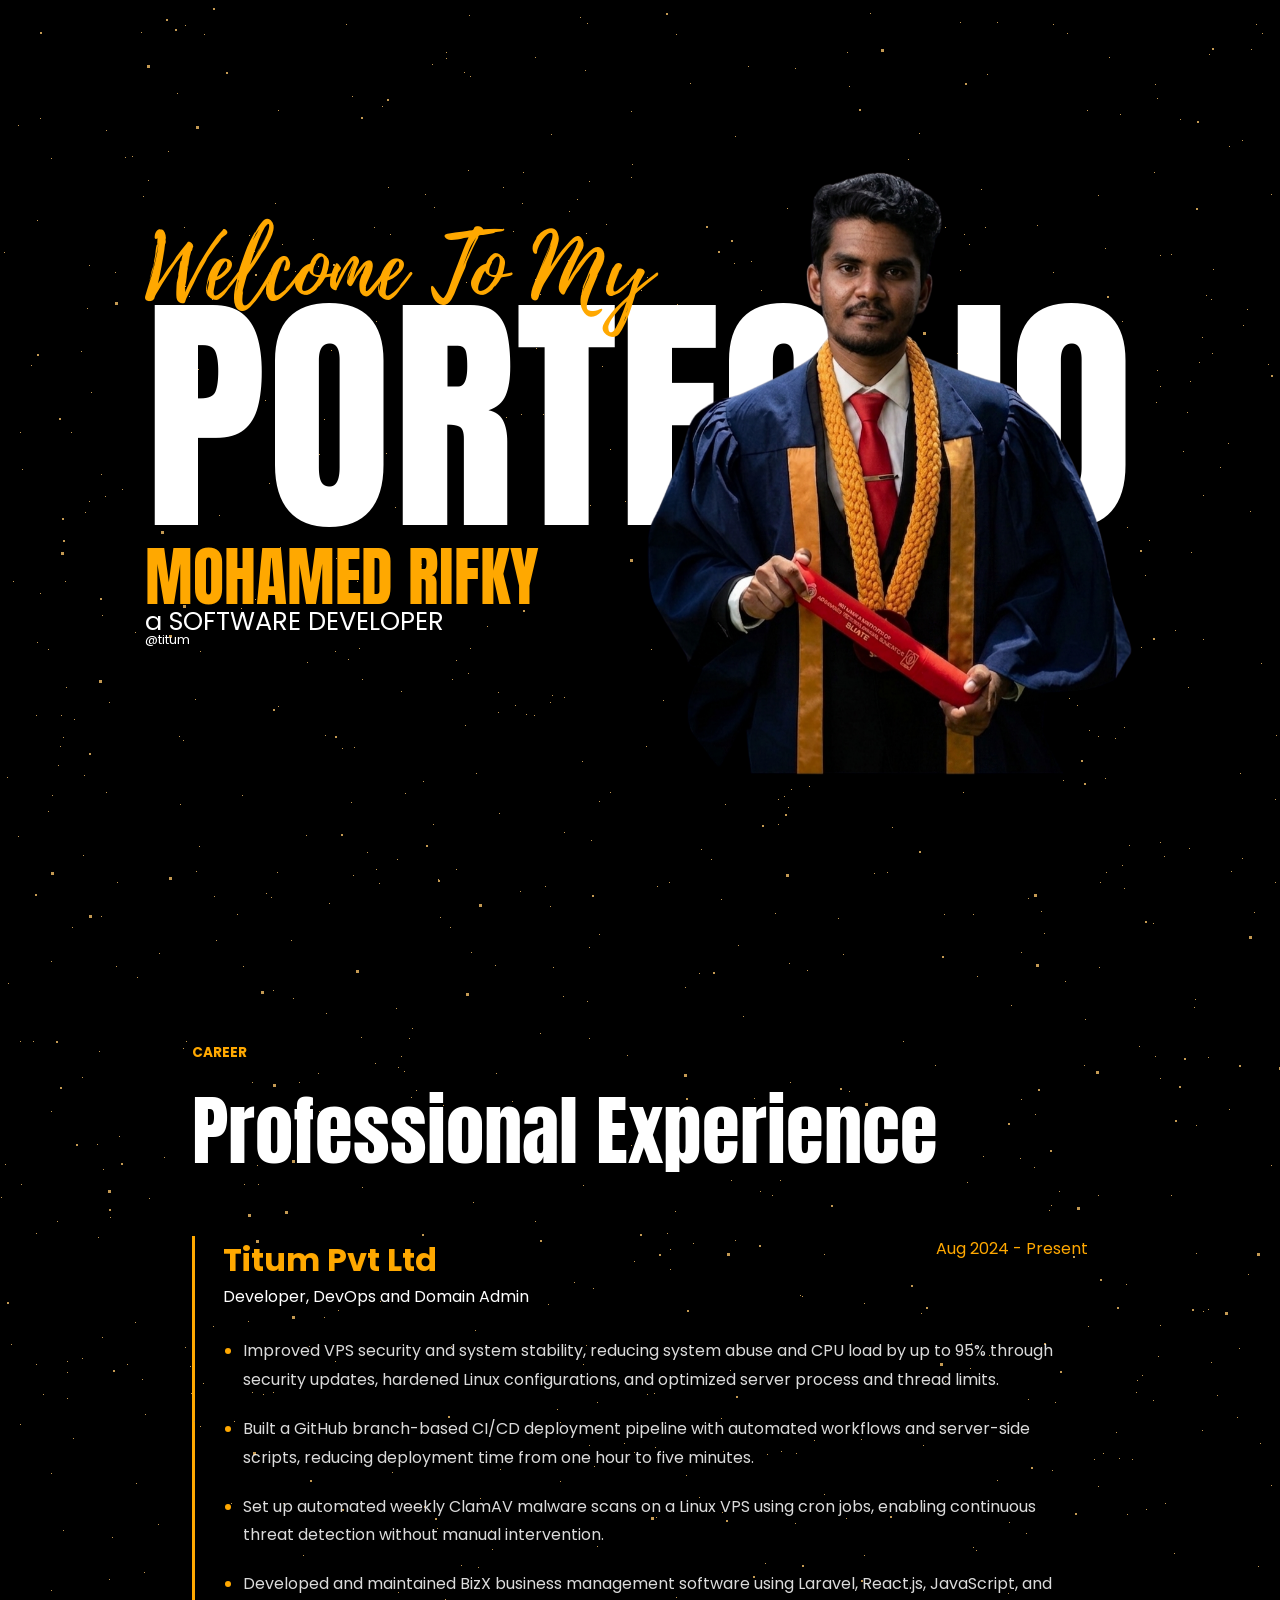
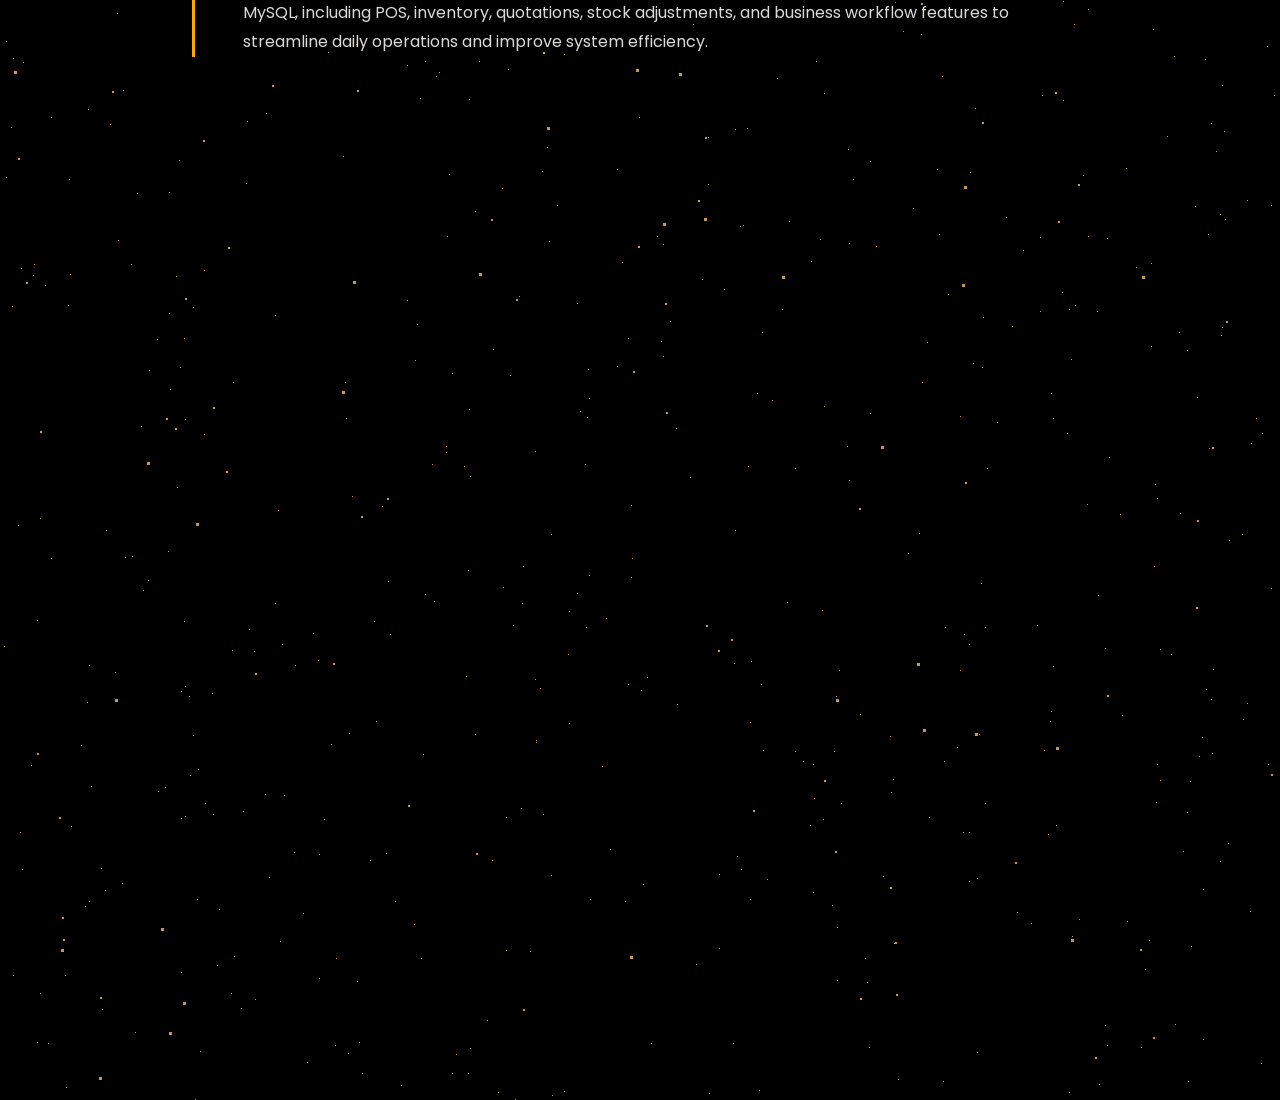
==== index.html @ 85b998a2 "rename" ====
<!doctype html>
<html lang="en">
  <head>
    <meta charset="UTF-8" />
    <meta name="viewport" content="width=device-width, initial-scale=1.0" />
    <title>rocky_rif</title>

    <link rel="preconnect" href="https://fonts.googleapis.com" />
    <link rel="preconnect" href="https://fonts.gstatic.com" crossorigin />
    <link
      href="https://fonts.googleapis.com/css2?family=Anton&family=Caveat:wght@700&family=Poppins:wght@400;600;700&display=swap"
      rel="stylesheet"
    />
    <link rel="stylesheet" href="responsive.css" />
    <link rel="stylesheet" href="/css/basicStyle.css" />
    <link rel="stylesheet" href="/css/backGroundAnimation.css" />
    <link rel="stylesheet" href="/css/section1/section1.css" />
    <link rel="stylesheet" href="/css/section2/professionalExp.css" />
    <link
      rel="stylesheet"
      href="https://cdnjs.cloudflare.com/ajax/libs/font-awesome/6.4.0/css/all.min.css"
    />
  </head>
  <body>
    <div class="bg-animation">
      <div id="stars"></div>
      <div id="stars2"></div>
      <div id="stars3"></div>
      <div id="stars4"></div>
    </div>

    <section class="home">
      <div class="greeting">
        <div class="cursive-text" style="line-height: 0.4">Welcome To My</div>
        <div class="giant-title">PORTFOLIO</div>
      </div>

      <div class="img">
        <div class="image-wrapper"><img src="myimg3.png" alt="" /></div>
      </div>

      <div class="name-title" style="line-height: 1">
        <div class="myname">MOHAMED RIFKY</div>
        <div class="subtitle">a SOFTWARE DEVELOPER</div>
        <div class="subtitle1">@titum</div>
      </div>
    </section>

    <section class="professionalExp" aria-labelledby="experience-title">
      <div class="experience-content">
        <p class="experience-eyebrow">CAREER</p>
        <h2 id="experience-title">Professional Experience</h2>

        <article class="experience-entry">
          <header class="experience-header">
            <div>
              <h3>Titum Pvt Ltd</h3>
              <p class="experience-role">Developer, DevOps and Domain Admin</p>
            </div>
            <p class="experience-dates">Aug 2024 - Present</p>
          </header>

          <ul class="experience-highlights">
            <li>
              Improved VPS security and system stability, reducing system abuse
              and CPU load by up to 95% through security updates, hardened Linux
              configurations, and optimized server process and thread limits.
            </li>
            <li>
              Built a GitHub branch-based CI/CD deployment pipeline with
              automated workflows and server-side scripts, reducing deployment
              time from one hour to five minutes.
            </li>
            <li>
              Set up automated weekly ClamAV malware scans on a Linux VPS using
              cron jobs, enabling continuous threat detection without manual
              intervention.
            </li>
            <li>
              Developed and maintained BizX business management software using
              Laravel, React.js, JavaScript, and MySQL, including POS,
              inventory, quotations, stock adjustments, and business workflow
              features to streamline daily operations and improve system
              efficiency.
            </li>
          </ul>
        </article>
      </div>
    </section>

    <section class="about"></section>
  </body>
</html>
---- responsive.css ----
@media (max-width) {
}
---- css/basicStyle.css ----
* {
  margin: 0;
  padding: 0;
  box-sizing: border-box;
}

@font-face {
  font-family: "Playlist Script";
  src: url("../fonts/Playlist\ Script.otf") format("opentype");
}

html {
  height: fit-content;
  /* border: 10px solid green; */
}

:root {
  --bg-color: black;
  --text-white: white;
  --text-yellow: #ffa800;
}

body {
  /* border: 5px solid pink; */
  background-color: var(--bg-color);
  display: flex;
  justify-content: center;
  flex-direction: column;
  align-items: center;
  height: fit-content;
  position: relative;
}

section {
  /* border: 5px solid rgb(14, 17, 214); */
  height: 100vh;
}
---- css/backGroundAnimation.css ----
.bg-animation {
  position: fixed;
  top: 0;
  left: 0;
  width: 100%;
  height: 100%;
}

.bg-animation {
  position: fixed;
  top: 0;
  left: 0;
  width: 100%;
  height: 100%;
}

#stars {
  width: 1px;
  height: 1px;
  background: transparent;
  box-shadow:
    117px 1613px #c49952,
    1488px 635px #c49952,
    944px 914px #c49952,
    647px 277px #c49952,
    1792px 1205px #c49952,
    656px 1517px #c49952,
    820px 1839px #c49952,
    1153px 1400px #c49952,
    870px 13px #c49952,
    550px 702px #c49952,
    1155px 1056px #c49952,
    88px 1709px #c49952,
    1450px 1090px #c49952,
    1929px 457px #c49952,
    1390px 905px #c49952,
    1771px 269px #c49952,
    1741px 669px #c49952,
    432px 64px #c49952,
    563px 996px #c49952,
    1918px 1873px #c49952,
    1845px 1211px #c49952,
    231px 1503px #c49952,
    37px 220px #c49952,
    1970px 495px #c49952,
    1812px 925px #c49952,
    67px 1398px #c49952,
    535px 279px #c49952,
    1837px 829px #c49952,
    1945px 685px #c49952,
    1677px 1817px #c49952,
    1317px 1415px #c49952,
    1785px 905px #c49952,
    1787px 1554px #c49952,
    802px 1296px #c49952,
    512px 1101px #c49952,
    583px 1364px #c49952,
    336px 558px #c49952,
    979px 334px #c49952,
    106px 792px #c49952,
    204px 34px #c49952,
    1845px 1763px #c49952,
    445px 1599px #c49952,
    386px 453px #c49952,
    471px 952px #c49952,
    1466px 1676px #c49952,
    1885px 303px #c49952,
    51px 1717px #c49952,
    1211px 299px #c49952,
    1546px 1887px #c49952,
    1067px 33px #c49952,
    1088px 1326px #c49952,
    1938px 760px #c49952,
    470px 648px #c49952,
    1213px 269px #c49952,
    1767px 78px #c49952,
    977px 976px #c49952,
    1926px 175px #c49952,
    722px 1512px #c49952,
    945px 227px #c49952,
    1811px 99px #c49952,
    1912px 1406px #c49952,
    1602px 1243px #c49952,
    610px 449px #c49952,
    654px 1393px #c49952,
    1930px 1193px #c49952,
    258px 1184px #c49952,
    89px 265px #c49952,
    824px 1494px #c49952,
    1506px 1435px #c49952,
    1027px 753px #c49952,
    1px 1197px #c49952,
    530px 1161px #c49952,
    864px 1555px #c49952,
    1610px 1604px #c49952,
    1035px 1114px #c49952,
    1456px 133px #c49952,
    1196px 1253px #c49952,
    361px 1037px #c49952,
    834px 351px #c49952,
    436px 1676px #c49952,
    1194px 1007px #c49952,
    1141px 647px #c49952,
    319px 454px #c49952,
    937px 1769px #c49952,
    1872px 1013px #c49952,
    733px 643px #c49952,
    1250px 511px #c49952,
    189px 296px #c49952,
    1639px 163px #c49952,
    1584px 336px #c49952,
    1912px 1343px #c49952,
    1298px 1307px #c49952,
    1750px 902px #c49952,
    1129px 845px #c49952,
    1899px 1470px #c49952,
    1427px 232px #c49952,
    1391px 838px #c49952,
    1225px 1819px #c49952,
    190px 1366px #c49952,
    1865px 518px #c49952,
    203px 1383px #c49952,
    1455px 614px #c49952,
    423px 354px #c49952,
    1678px 1790px #c49952,
    241px 608px #c49952,
    1089px 730px #c49952,
    1342px 38px #c49952,
    1848px 249px #c49952,
    1874px 1785px #c49952,
    1040px 1837px #c49952,
    751px 261px #c49952,
    510px 1975px #c49952,
    52px 795px #c49952,
    1786px 1310px #c49952,
    498px 712px #c49952,
    190px 375px #c49952,
    1341px 722px #c49952,
    43px 1394px #c49952,
    1821px 1687px #c49952,
    106px 130px #c49952,
    1717px 1978px #c49952,
    168px 151px #c49952,
    183px 740px #c49952,
    945px 1381px #c49952,
    669px 1170px #c49952,
    1285px 1816px #c49952,
    110px 1217px #c49952,
    1623px 813px #c49952,
    869px 647px #c49952,
    867px 582px #c49952,
    735px 1240px #c49952,
    519px 1896px #c49952,
    132px 156px #c49952,
    1649px 193px #c49952,
    241px 1109px #c49952,
    643px 484px #c49952,
    574px 1282px #c49952,
    1952px 564px #c49952,
    1978px 145px #c49952,
    329px 903px #c49952,
    1674px 617px #c49952,
    1978px 558px #c49952,
    1808px 1715px #c49952,
    1526px 1238px #c49952,
    475px 1330px #c49952,
    810px 425px #c49952,
    1709px 634px #c49952,
    1658px 336px #c49952,
    425px 194px #c49952,
    352px 96px #c49952,
    148px 180px #c49952,
    1139px 1046px #c49952,
    1809px 1233px #c49952,
    1669px 171px #c49952,
    263px 1394px #c49952,
    534px 715px #c49952,
    396px 1008px #c49952,
    589px 1445px #c49952,
    1190px 381px #c49952,
    1709px 279px #c49952,
    520px 891px #c49952,
    1136px 1867px #c49952,
    1280px 1233px #c49952,
    836px 296px #c49952,
    1348px 646px #c49952,
    1539px 913px #c49952,
    423px 781px #c49952,
    1271px 1805px #c49952,
    696px 564px #c49952,
    1549px 804px #c49952,
    303px 1555px #c49952,
    1449px 1903px #c49952,
    66px 687px #c49952,
    1164px 856px #c49952,
    1958px 1326px #c49952,
    125px 157px #c49952,
    508px 1669px #c49952,
    465px 725px #c49952,
    1925px 1440px #c49952,
    405px 793px #c49952,
    278px 110px #c49952,
    1084px 1065px #c49952,
    1077px 705px #c49952,
    663px 1844px #c49952,
    734px 263px #c49952,
    870px 1761px #c49952,
    103px 1169px #c49952,
    1506px 1295px #c49952,
    1883px 926px #c49952,
    335px 1361px #c49952,
    1126px 1284px #c49952,
    257px 1165px #c49952,
    837px 580px #c49952,
    1211px 1362px #c49952,
    1137px 1380px #c49952,
    135px 632px #c49952,
    1491px 1965px #c49952,
    1098px 195px #c49952,
    506px 417px #c49952,
    693px 1243px #c49952,
    622px 1862px #c49952,
    1412px 1343px #c49952,
    948px 1894px #c49952,
    1315px 1363px #c49952,
    754px 1098px #c49952,
    1931px 930px #c49952,
    1831px 342px #c49952,
    1751px 1839px #c49952,
    84px 775px #c49952,
    1662px 1488px #c49952,
    617px 1769px #c49952,
    1869px 1292px #c49952,
    963px 432px #c49952,
    371px 1114px #c49952,
    37px 642px #c49952,
    21px 1184px #c49952,
    602px 366px #c49952,
    414px 524px #c49952,
    282px 244px #c49952,
    1689px 868px #c49952,
    943px 681px #c49952,
    898px 679px #c49952,
    449px 1774px #c49952,
    1678px 1313px #c49952,
    475px 1811px #c49952,
    1146px 1509px #c49952,
    1151px 1863px #c49952,
    1617px 846px #c49952,
    82px 1077px #c49952,
    324px 1317px #c49952,
    1516px 885px #c49952,
    1706px 1526px #c49952,
    1925px 1180px #c49952,
    553px 967px #c49952,
    1072px 536px #c49952,
    1715px 1816px #c49952,
    185px 286px #c49952,
    1362px 1600px #c49952,
    628px 1938px #c49952,
    1187px 412px #c49952,
    569px 211px #c49952,
    1959px 1356px #c49952,
    1571px 105px #c49952,
    319px 1111px #c49952,
    36px 1364px #c49952,
    502px 1788px #c49952,
    1051px 1993px #c49952,
    1617px 773px #c49952,
    424px 1507px #c49952,
    1623px 1955px #c49952,
    307px 662px #c49952,
    183px 1048px #c49952,
    1919px 1453px #c49952,
    1006px 1817px #c49952,
    468px 673px #c49952,
    1142px 1375px #c49952,
    1228px 443px #c49952,
    1734px 552px #c49952,
    20px 1041px #c49952,
    1783px 334px #c49952,
    98px 1237px #c49952,
    1356px 1940px #c49952,
    853px 1779px #c49952,
    1910px 560px #c49952,
    1174px 1656px #c49952,
    110px 1724px #c49952,
    542px 1771px #c49952,
    1758px 1931px #c49952,
    1463px 1401px #c49952,
    1155px 84px #c49952,
    1504px 835px #c49952,
    750px 322px #c49952,
    407px 1900px #c49952,
    1600px 1141px #c49952,
    657px 886px #c49952,
    526px 714px #c49952,
    18px 836px #c49952,
    1546px 1548px #c49952,
    22px 469px #c49952,
    594px 1466px #c49952,
    1160px 1078px #c49952,
    627px 1055px #c49952,
    195px 699px #c49952,
    1099px 684px #c49952,
    530px 551px #c49952,
    1160px 1325px #c49952,
    894px 727px #c49952,
    1157px 98px #c49952,
    136px 1483px #c49952,
    1875px 1975px #c49952,
    1803px 566px #c49952,
    318px 1073px #c49952,
    1866px 1656px #c49952,
    543px 414px #c49952,
    719px 474px #c49952,
    1115px 738px #c49952,
    353px 875px #c49952,
    184px 1938px #c49952,
    1854px 1534px #c49952,
    420px 1698px #c49952,
    1480px 1550px #c49952,
    522px 203px #c49952,
    1897px 1904px #c49952,
    975px 1708px #c49952,
    1774px 602px #c49952,
    1908px 274px #c49952,
    61px 715px #c49952,
    983px 1156px #c49952,
    326px 1013px #c49952,
    641px 290px #c49952,
    1522px 120px #c49952,
    405px 1637px #c49952,
    1021px 1099px #c49952,
    631px 1145px #c49952,
    982px 1967px #c49952,
    200px 651px #c49952,
    795px 351px #c49952,
    790px 1082px #c49952,
    144px 1572px #c49952,
    1542px 901px #c49952,
    158px 1524px #c49952,
    849px 1843px #c49952,
    1807px 203px #c49952,
    1747px 45px #c49952,
    1603px 1738px #c49952,
    617px 1966px #c49952,
    342px 748px #c49952,
    1779px 1173px #c49952,
    1428px 152px #c49952,
    589px 1998px #c49952,
    1940px 1838px #c49952,
    115px 272px #c49952,
    1217px 1395px #c49952,
    1402px 1491px #c49952,
    1833px 1814px #c49952,
    243px 966px #c49952,
    319px 578px #c49952,
    813px 364px #c49952,
    669px 882px #c49952,
    551px 134px #c49952,
    1819px 920px #c49952,
    740px 1826px #c49952,
    1021px 952px #c49952,
    1575px 453px #c49952,
    324px 419px #c49952,
    929px 417px #c49952,
    885px 1112px #c49952,
    503px 187px #c49952,
    1908px 362px #c49952,
    1063px 1601px #c49952,
    169px 1792px #c49952,
    789px 963px #c49952,
    1697px 948px #c49952,
    1761px 1810px #c49952,
    1844px 1591px #c49952,
    1709px 949px #c49952,
    1402px 1396px #c49952,
    1037px 225px #c49952,
    1832px 518px #c49952,
    1728px 1782px #c49952,
    194px 1421px #c49952,
    1395px 742px #c49952,
    1478px 1325px #c49952,
    40px 593px #c49952,
    1732px 117px #c49952,
    51px 158px #c49952,
    1598px 1672px #c49952,
    701px 849px #c49952,
    1403px 1979px #c49952,
    145px 1414px #c49952,
    550px 906px #c49952,
    1366px 460px #c49952,
    142px 1379px #c49952,
    34px 1864px #c49952,
    1346px 308px #c49952,
    293px 998px #c49952,
    21px 1868px #c49952,
    540px 1033px #c49952,
    60px 746px #c49952,
    1602px 1476px #c49952,
    180px 804px #c49952,
    345px 1982px #c49952,
    1439px 640px #c49952,
    939px 1834px #c49952,
    20px 432px #c49952,
    492px 1549px #c49952,
    109px 1579px #c49952,
    1796px 1403px #c49952,
    1079px 519px #c49952,
    1664px 389px #c49952,
    1627px 1061px #c49952,
    823px 419px #c49952,
    1399px 1882px #c49952,
    1906px 344px #c49952,
    1189px 848px #c49952,
    117px 882px #c49952,
    1262px 33px #c49952,
    1048px 434px #c49952,
    1208px 1309px #c49952,
    1616px 408px #c49952,
    1833px 853px #c49952,
    1433px 1656px #c49952,
    811px 1861px #c49952,
    439px 1672px #c49952,
    1105px 248px #c49952,
    328px 1652px #c49952,
    13px 1658px #c49952,
    685px 987px #c49952,
    985px 403px #c49952,
    1664px 1206px #c49952,
    1993px 1925px #c49952,
    440px 917px #c49952,
    1835px 319px #c49952,
    1404px 1907px #c49952,
    624px 1443px #c49952,
    843px 954px #c49952,
    478px 1567px #c49952,
    895px 1602px #c49952,
    1231px 871px #c49952,
    1267px 1646px #c49952,
    475px 334px #c49952,
    784px 796px #c49952,
    1294px 199px #c49952,
    109px 702px #c49952,
    1978px 362px #c49952,
    291px 940px #c49952,
    971px 1343px #c49952,
    74px 719px #c49952,
    36px 715px #c49952,
    1007px 1423px #c49952,
    860px 314px #c49952,
    631px 177px #c49952,
    1900px 1590px #c49952,
    1239px 1348px #c49952,
    1346px 1270px #c49952,
    1934px 1475px #c49952,
    1553px 559px #c49952,
    588px 1969px #c49952,
    670px 1269px #c49952,
    1484px 376px #c49952,
    20px 1424px #c49952,
    1396px 8px #c49952,
    969px 244px #c49952,
    1807px 538px #c49952,
    1873px 891px #c49952,
    636px 1142px #c49952,
    1474px 1562px #c49952,
    763px 350px #c49952,
    663px 700px #c49952,
    500px 1469px #c49952,
    1302px 722px #c49952,
    181px 291px #c49952,
    266px 893px #c49952,
    1403px 654px #c49952,
    492px 460px #c49952,
    1503px 1369px #c49952,
    23px 1662px #c49952,
    349px 333px #c49952,
    1435px 1017px #c49952,
    1441px 705px #c49952,
    1708px 1446px #c49952,
    1041px 911px #c49952,
    1063px 780px #c49952,
    1158px 1356px #c49952,
    767px 1454px #c49952,
    1912px 797px #c49952,
    1731px 1759px #c49952,
    1378px 1390px #c49952,
    1815px 1364px #c49952,
    960px 270px #c49952,
    1343px 427px #c49952,
    275px 203px #c49952,
    1319px 1092px #c49952,
    1455px 770px #c49952,
    283px 1503px #c49952,
    1505px 901px #c49952,
    1738px 1561px #c49952,
    1526px 1935px #c49952,
    1757px 669px #c49952,
    1640px 620px #c49952,
    1750px 722px #c49952,
    748px 66px #c49952,
    1149px 540px #c49952,
    159px 953px #c49952,
    200px 1426px #c49952,
    515px 1110px #c49952,
    1552px 737px #c49952,
    1094px 1459px #c49952,
    778px 799px #c49952,
    1031px 523px #c49952,
    743px 1825px #c49952,
    1100px 882px #c49952,
    1088px 1836px #c49952,
    255px 599px #c49952,
    67px 1361px #c49952,
    247px 1721px #c49952,
    1722px 346px #c49952,
    1822px 155px #c49952,
    452px 1973px #c49952,
    415px 1960px #c49952,
    1109px 57px #c49952,
    273px 1392px #c49952,
    404px 1071px #c49952,
    1212px 353px #c49952,
    370px 460px #c49952,
    795px 1523px #c49952,
    1932px 340px #c49952,
    51px 1473px #c49952,
    1268px 364px #c49952,
    1512px 1862px #c49952,
    1678px 1801px #c49952,
    1796px 579px #c49952,
    254px 251px #c49952,
    1466px 1717px #c49952,
    893px 379px #c49952,
    1153px 923px #c49952,
    913px 1808px #c49952,
    791px 789px #c49952,
    417px 1924px #c49952,
    1336px 1599px #c49952,
    1695px 908px #c49952,
    1120px 114px #c49952,
    493px 1949px #c49952,
    68px 1905px #c49952,
    969px 481px #c49952,
    1420px 1095px #c49952,
    800px 1117px #c49952,
    390px 234px #c49952,
    356px 1644px #c49952,
    1098px 1486px #c49952,
    1360px 521px #c49952,
    149px 1198px #c49952,
    354px 747px #c49952,
    1749px 487px #c49952,
    470px 76px #c49952,
    1672px 289px #c49952,
    1731px 545px #c49952,
    1547px 1590px #c49952,
    498px 692px #c49952,
    398px 1592px #c49952,
    1846px 1237px #c49952,
    1537px 1474px #c49952,
    1726px 1374px #c49952,
    1922px 858px #c49952,
    376px 321px #c49952,
    985px 227px #c49952,
    234px 1421px #c49952,
    760px 745px #c49952,
    1990px 1132px #c49952,
    1560px 1597px #c49952,
    338px 1310px #c49952,
    1924px 1664px #c49952,
    547px 1747px #c49952,
    1639px 1282px #c49952,
    1202px 337px #c49952,
    1985px 779px #c49952,
    737px 456px #c49952,
    89px 501px #c49952,
    963px 792px #c49952,
    655px 1447px #c49952,
    1492px 1994px #c49952,
    1171px 254px #c49952,
    892px 827px #c49952,
    1735px 442px #c49952,
    1474px 1187px #c49952,
    846px 1518px #c49952,
    557px 1805px #c49952,
    738px 945px #c49952,
    795px 68px #c49952,
    663px 1956px #c49952,
    1607px 290px #c49952,
    1524px 15px #c49952,
    1097px 1911px #c49952,
    157px 1939px #c49952,
    935px 1065px #c49952,
    1809px 1708px #c49952,
    164px 1157px #c49952,
    83px 855px #c49952,
    625px 501px #c49952,
    814px 398px #c49952,
    552px 695px #c49952,
    597px 1546px #c49952,
    1237px 1417px #c49952,
    628px 284px #c49952,
    866px 767px #c49952,
    1403px 1394px #c49952,
    765px 1563px #c49952,
    1648px 109px #c49952,
    1205px 1659px #c49952,
    921px 1313px #c49952,
    1319px 243px #c49952,
    18px 125px #c49952,
    7px 777px #c49952,
    181px 418px #c49952,
    1062px 1892px #c49952,
    382px 106px #c49952,
    994px 751px #c49952,
    964px 234px #c49952,
    40px 118px #c49952,
    278px 706px #c49952,
    1540px 1978px #c49952,
    425px 1661px #c49952,
    1050px 321px #c49952,
    735px 1729px #c49952,
    1438px 260px #c49952,
    1229px 1109px #c49952,
    186px 1041px #c49952,
    244px 1184px #c49952,
    392px 1472px #c49952,
    670px 1249px #c49952,
    1260px 1443px #c49952,
    1977px 1511px #c49952,
    1240px 773px #c49952,
    303px 513px #c49952,
    63px 1530px #c49952,
    610px 792px #c49952,
    1987px 1647px #c49952,
    676px 1597px #c49952,
    1740px 1244px #c49952,
    816px 1661px #c49952,
    351px 802px #c49952,
    252px 1082px #c49952,
    31px 365px #c49952,
    1453px 984px #c49952,
    667px 1233px #c49952,
    1247px 1800px #c49952,
    839px 270px #c49952,
    775px 913px #c49952,
    1966px 1398px #c49952,
    499px 813px #c49952,
    922px 1982px #c49952,
    1409px 1902px #c49952,
    1499px 1766px #c49952,
    721px 899px #c49952,
    788px 807px #c49952,
    989px 1355px #c49952,
    1248px 1274px #c49952,
    849px 1091px #c49952,
    1799px 1036px #c49952,
    1486px 700px #c49952,
    170px 1989px #c49952,
    1275px 799px #c49952,
    772px 2000px #c49952,
    1642px 362px #c49952,
    216px 940px #c49952,
    1893px 281px #c49952,
    1944px 1298px #c49952,
    1294px 400px #c49952,
    1523px 441px #c49952,
    1829px 340px #c49952,
    468px 170px #c49952,
    1099px 967px #c49952,
    1331px 665px #c49952,
    1174px 1553px #c49952,
    1567px 325px #c49952,
    1028px 1399px #c49952,
    781px 1451px #c49952,
    1912px 1954px #c49952,
    874px 873px #c49952,
    1298px 1722px #c49952,
    1879px 706px #c49952,
    57px 1221px #c49952,
    1116px 1432px #c49952,
    48px 811px #c49952,
    101px 916px #c49952,
    677px 304px #c49952,
    1203px 639px #c49952,
    1391px 199px #c49952,
    1895px 1988px #c49952,
    1462px 1023px #c49952,
    1216px 1751px #c49952,
    1261px 663px #c49952,
    1290px 1119px #c49952,
    137px 1793px #c49952,
    1052px 1470px #c49952,
    1561px 226px #c49952,
    1156px 402px #c49952,
    709px 693px #c49952,
    1040px 1911px #c49952,
    1624px 1115px #c49952,
    551px 475px #c49952,
    416px 1090px #c49952,
    1183px 451px #c49952,
    58px 765px #c49952,
    743px 1016px #c49952,
    198px 369px #c49952,
    1645px 1503px #c49952,
    997px 22px #c49952,
    1447px 1323px #c49952,
    379px 883px #c49952,
    1171px 1195px #c49952,
    919px 133px #c49952,
    1400px 517px #c49952,
    725px 804px #c49952,
    1600px 699px #c49952,
    357px 581px #c49952,
    266px 1713px #c49952,
    848px 1749px #c49952,
    1963px 1045px #c49952,
    119px 1136px #c49952;
  -webkit-animation: animStar 50s linear infinite;
  -moz-animation: animStar 50s linear infinite;
  -ms-animation: animStar 50s linear infinite;
  animation: animStar 50s linear infinite;
}

#stars:after {
  content: " ";
  position: absolute;
  top: 2000px;
  width: 1px;
  height: 1px;
  background: transparent;
  box-shadow:
    117px 1613px #c49952,
    1488px 635px #c49952,
    944px 914px #c49952,
    647px 277px #c49952,
    1792px 1205px #c49952,
    656px 1517px #c49952,
    820px 1839px #c49952,
    1153px 1400px #c49952,
    870px 13px #c49952,
    550px 702px #c49952,
    1155px 1056px #c49952,
    88px 1709px #c49952,
    1450px 1090px #c49952,
    1929px 457px #c49952,
    1390px 905px #c49952,
    1771px 269px #c49952,
    1741px 669px #c49952,
    432px 64px #c49952,
    563px 996px #c49952,
    1918px 1873px #c49952,
    1845px 1211px #c49952,
    231px 1503px #c49952,
    37px 220px #c49952,
    1970px 495px #c49952,
    1812px 925px #c49952,
    67px 1398px #c49952,
    535px 279px #c49952,
    1837px 829px #c49952,
    1945px 685px #c49952,
    1677px 1817px #c49952,
    1317px 1415px #c49952,
    1785px 905px #c49952,
    1787px 1554px #c49952,
    802px 1296px #c49952,
    512px 1101px #c49952,
    583px 1364px #c49952,
    336px 558px #c49952,
    979px 334px #c49952,
    106px 792px #c49952,
    204px 34px #c49952,
    1845px 1763px #c49952,
    445px 1599px #c49952,
    386px 453px #c49952,
    471px 952px #c49952,
    1466px 1676px #c49952,
    1885px 303px #c49952,
    51px 1717px #c49952,
    1211px 299px #c49952,
    1546px 1887px #c49952,
    1067px 33px #c49952,
    1088px 1326px #c49952,
    1938px 760px #c49952,
    470px 648px #c49952,
    1213px 269px #c49952,
    1767px 78px #c49952,
    977px 976px #c49952,
    1926px 175px #c49952,
    722px 1512px #c49952,
    945px 227px #c49952,
    1811px 99px #c49952,
    1912px 1406px #c49952,
    1602px 1243px #c49952,
    610px 449px #c49952,
    654px 1393px #c49952,
    1930px 1193px #c49952,
    258px 1184px #c49952,
    89px 265px #c49952,
    824px 1494px #c49952,
    1506px 1435px #c49952,
    1027px 753px #c49952,
    1px 1197px #c49952,
    530px 1161px #c49952,
    864px 1555px #c49952,
    1610px 1604px #c49952,
    1035px 1114px #c49952,
    1456px 133px #c49952,
    1196px 1253px #c49952,
    361px 1037px #c49952,
    834px 351px #c49952,
    436px 1676px #c49952,
    1194px 1007px #c49952,
    1141px 647px #c49952,
    319px 454px #c49952,
    937px 1769px #c49952,
    1872px 1013px #c49952,
    733px 643px #c49952,
    1250px 511px #c49952,
    189px 296px #c49952,
    1639px 163px #c49952,
    1584px 336px #c49952,
    1912px 1343px #c49952,
    1298px 1307px #c49952,
    1750px 902px #c49952,
    1129px 845px #c49952,
    1899px 1470px #c49952,
    1427px 232px #c49952,
    1391px 838px #c49952,
    1225px 1819px #c49952,
    190px 1366px #c49952,
    1865px 518px #c49952,
    203px 1383px #c49952,
    1455px 614px #c49952,
    423px 354px #c49952,
    1678px 1790px #c49952,
    241px 608px #c49952,
    1089px 730px #c49952,
    1342px 38px #c49952,
    1848px 249px #c49952,
    1874px 1785px #c49952,
    1040px 1837px #c49952,
    751px 261px #c49952,
    510px 1975px #c49952,
    52px 795px #c49952,
    1786px 1310px #c49952,
    498px 712px #c49952,
    190px 375px #c49952,
    1341px 722px #c49952,
    43px 1394px #c49952,
    1821px 1687px #c49952,
    106px 130px #c49952,
    1717px 1978px #c49952,
    168px 151px #c49952,
    183px 740px #c49952,
    945px 1381px #c49952,
    669px 1170px #c49952,
    1285px 1816px #c49952,
    110px 1217px #c49952,
    1623px 813px #c49952,
    869px 647px #c49952,
    867px 582px #c49952,
    735px 1240px #c49952,
    519px 1896px #c49952,
    132px 156px #c49952,
    1649px 193px #c49952,
    241px 1109px #c49952,
    643px 484px #c49952,
    574px 1282px #c49952,
    1952px 564px #c49952,
    1978px 145px #c49952,
    329px 903px #c49952,
    1674px 617px #c49952,
    1978px 558px #c49952,
    1808px 1715px #c49952,
    1526px 1238px #c49952,
    475px 1330px #c49952,
    810px 425px #c49952,
    1709px 634px #c49952,
    1658px 336px #c49952,
    425px 194px #c49952,
    352px 96px #c49952,
    148px 180px #c49952,
    1139px 1046px #c49952,
    1809px 1233px #c49952,
    1669px 171px #c49952,
    263px 1394px #c49952,
    534px 715px #c49952,
    396px 1008px #c49952,
    589px 1445px #c49952,
    1190px 381px #c49952,
    1709px 279px #c49952,
    520px 891px #c49952,
    1136px 1867px #c49952,
    1280px 1233px #c49952,
    836px 296px #c49952,
    1348px 646px #c49952,
    1539px 913px #c49952,
    423px 781px #c49952,
    1271px 1805px #c49952,
    696px 564px #c49952,
    1549px 804px #c49952,
    303px 1555px #c49952,
    1449px 1903px #c49952,
    66px 687px #c49952,
    1164px 856px #c49952,
    1958px 1326px #c49952,
    125px 157px #c49952,
    508px 1669px #c49952,
    465px 725px #c49952,
    1925px 1440px #c49952,
    405px 793px #c49952,
    278px 110px #c49952,
    1084px 1065px #c49952,
    1077px 705px #c49952,
    663px 1844px #c49952,
    734px 263px #c49952,
    870px 1761px #c49952,
    103px 1169px #c49952,
    1506px 1295px #c49952,
    1883px 926px #c49952,
    335px 1361px #c49952,
    1126px 1284px #c49952,
    257px 1165px #c49952,
    837px 580px #c49952,
    1211px 1362px #c49952,
    1137px 1380px #c49952,
    135px 632px #c49952,
    1491px 1965px #c49952,
    1098px 195px #c49952,
    506px 417px #c49952,
    693px 1243px #c49952,
    622px 1862px #c49952,
    1412px 1343px #c49952,
    948px 1894px #c49952,
    1315px 1363px #c49952,
    754px 1098px #c49952,
    1931px 930px #c49952,
    1831px 342px #c49952,
    1751px 1839px #c49952,
    84px 775px #c49952,
    1662px 1488px #c49952,
    617px 1769px #c49952,
    1869px 1292px #c49952,
    963px 432px #c49952,
    371px 1114px #c49952,
    37px 642px #c49952,
    21px 1184px #c49952,
    602px 366px #c49952,
    414px 524px #c49952,
    282px 244px #c49952,
    1689px 868px #c49952,
    943px 681px #c49952,
    898px 679px #c49952,
    449px 1774px #c49952,
    1678px 1313px #c49952,
    475px 1811px #c49952,
    1146px 1509px #c49952,
    1151px 1863px #c49952,
    1617px 846px #c49952,
    82px 1077px #c49952,
    324px 1317px #c49952,
    1516px 885px #c49952,
    1706px 1526px #c49952,
    1925px 1180px #c49952,
    553px 967px #c49952,
    1072px 536px #c49952,
    1715px 1816px #c49952,
    185px 286px #c49952,
    1362px 1600px #c49952,
    628px 1938px #c49952,
    1187px 412px #c49952,
    569px 211px #c49952,
    1959px 1356px #c49952,
    1571px 105px #c49952,
    319px 1111px #c49952,
    36px 1364px #c49952,
    502px 1788px #c49952,
    1051px 1993px #c49952,
    1617px 773px #c49952,
    424px 1507px #c49952,
    1623px 1955px #c49952,
    307px 662px #c49952,
    183px 1048px #c49952,
    1919px 1453px #c49952,
    1006px 1817px #c49952,
    468px 673px #c49952,
    1142px 1375px #c49952,
    1228px 443px #c49952,
    1734px 552px #c49952,
    20px 1041px #c49952,
    1783px 334px #c49952,
    98px 1237px #c49952,
    1356px 1940px #c49952,
    853px 1779px #c49952,
    1910px 560px #c49952,
    1174px 1656px #c49952,
    110px 1724px #c49952,
    542px 1771px #c49952,
    1758px 1931px #c49952,
    1463px 1401px #c49952,
    1155px 84px #c49952,
    1504px 835px #c49952,
    750px 322px #c49952,
    407px 1900px #c49952,
    1600px 1141px #c49952,
    657px 886px #c49952,
    526px 714px #c49952,
    18px 836px #c49952,
    1546px 1548px #c49952,
    22px 469px #c49952,
    594px 1466px #c49952,
    1160px 1078px #c49952,
    627px 1055px #c49952,
    195px 699px #c49952,
    1099px 684px #c49952,
    530px 551px #c49952,
    1160px 1325px #c49952,
    894px 727px #c49952,
    1157px 98px #c49952,
    136px 1483px #c49952,
    1875px 1975px #c49952,
    1803px 566px #c49952,
    318px 1073px #c49952,
    1866px 1656px #c49952,
    543px 414px #c49952,
    719px 474px #c49952,
    1115px 738px #c49952,
    353px 875px #c49952,
    184px 1938px #c49952,
    1854px 1534px #c49952,
    420px 1698px #c49952,
    1480px 1550px #c49952,
    522px 203px #c49952,
    1897px 1904px #c49952,
    975px 1708px #c49952,
    1774px 602px #c49952,
    1908px 274px #c49952,
    61px 715px #c49952,
    983px 1156px #c49952,
    326px 1013px #c49952,
    641px 290px #c49952,
    1522px 120px #c49952,
    405px 1637px #c49952,
    1021px 1099px #c49952,
    631px 1145px #c49952,
    982px 1967px #c49952,
    200px 651px #c49952,
    795px 351px #c49952,
    790px 1082px #c49952,
    144px 1572px #c49952,
    1542px 901px #c49952,
    158px 1524px #c49952,
    849px 1843px #c49952,
    1807px 203px #c49952,
    1747px 45px #c49952,
    1603px 1738px #c49952,
    617px 1966px #c49952,
    342px 748px #c49952,
    1779px 1173px #c49952,
    1428px 152px #c49952,
    589px 1998px #c49952,
    1940px 1838px #c49952,
    115px 272px #c49952,
    1217px 1395px #c49952,
    1402px 1491px #c49952,
    1833px 1814px #c49952,
    243px 966px #c49952,
    319px 578px #c49952,
    813px 364px #c49952,
    669px 882px #c49952,
    551px 134px #c49952,
    1819px 920px #c49952,
    740px 1826px #c49952,
    1021px 952px #c49952,
    1575px 453px #c49952,
    324px 419px #c49952,
    929px 417px #c49952,
    885px 1112px #c49952,
    503px 187px #c49952,
    1908px 362px #c49952,
    1063px 1601px #c49952,
    169px 1792px #c49952,
    789px 963px #c49952,
    1697px 948px #c49952,
    1761px 1810px #c49952,
    1844px 1591px #c49952,
    1709px 949px #c49952,
    1402px 1396px #c49952,
    1037px 225px #c49952,
    1832px 518px #c49952,
    1728px 1782px #c49952,
    194px 1421px #c49952,
    1395px 742px #c49952,
    1478px 1325px #c49952,
    40px 593px #c49952,
    1732px 117px #c49952,
    51px 158px #c49952,
    1598px 1672px #c49952,
    701px 849px #c49952,
    1403px 1979px #c49952,
    145px 1414px #c49952,
    550px 906px #c49952,
    1366px 460px #c49952,
    142px 1379px #c49952,
    34px 1864px #c49952,
    1346px 308px #c49952,
    293px 998px #c49952,
    21px 1868px #c49952,
    540px 1033px #c49952,
    60px 746px #c49952,
    1602px 1476px #c49952,
    180px 804px #c49952,
    345px 1982px #c49952,
    1439px 640px #c49952,
    939px 1834px #c49952,
    20px 432px #c49952,
    492px 1549px #c49952,
    109px 1579px #c49952,
    1796px 1403px #c49952,
    1079px 519px #c49952,
    1664px 389px #c49952,
    1627px 1061px #c49952,
    823px 419px #c49952,
    1399px 1882px #c49952,
    1906px 344px #c49952,
    1189px 848px #c49952,
    117px 882px #c49952,
    1262px 33px #c49952,
    1048px 434px #c49952,
    1208px 1309px #c49952,
    1616px 408px #c49952,
    1833px 853px #c49952,
    1433px 1656px #c49952,
    811px 1861px #c49952,
    439px 1672px #c49952,
    1105px 248px #c49952,
    328px 1652px #c49952,
    13px 1658px #c49952,
    685px 987px #c49952,
    985px 403px #c49952,
    1664px 1206px #c49952,
    1993px 1925px #c49952,
    440px 917px #c49952,
    1835px 319px #c49952,
    1404px 1907px #c49952,
    624px 1443px #c49952,
    843px 954px #c49952,
    478px 1567px #c49952,
    895px 1602px #c49952,
    1231px 871px #c49952,
    1267px 1646px #c49952,
    475px 334px #c49952,
    784px 796px #c49952,
    1294px 199px #c49952,
    109px 702px #c49952,
    1978px 362px #c49952,
    291px 940px #c49952,
    971px 1343px #c49952,
    74px 719px #c49952,
    36px 715px #c49952,
    1007px 1423px #c49952,
    860px 314px #c49952,
    631px 177px #c49952,
    1900px 1590px #c49952,
    1239px 1348px #c49952,
    1346px 1270px #c49952,
    1934px 1475px #c49952,
    1553px 559px #c49952,
    588px 1969px #c49952,
    670px 1269px #c49952,
    1484px 376px #c49952,
    20px 1424px #c49952,
    1396px 8px #c49952,
    969px 244px #c49952,
    1807px 538px #c49952,
    1873px 891px #c49952,
    636px 1142px #c49952,
    1474px 1562px #c49952,
    763px 350px #c49952,
    663px 700px #c49952,
    500px 1469px #c49952,
    1302px 722px #c49952,
    181px 291px #c49952,
    266px 893px #c49952,
    1403px 654px #c49952,
    492px 460px #c49952,
    1503px 1369px #c49952,
    23px 1662px #c49952,
    349px 333px #c49952,
    1435px 1017px #c49952,
    1441px 705px #c49952,
    1708px 1446px #c49952,
    1041px 911px #c49952,
    1063px 780px #c49952,
    1158px 1356px #c49952,
    767px 1454px #c49952,
    1912px 797px #c49952,
    1731px 1759px #c49952,
    1378px 1390px #c49952,
    1815px 1364px #c49952,
    960px 270px #c49952,
    1343px 427px #c49952,
    275px 203px #c49952,
    1319px 1092px #c49952,
    1455px 770px #c49952,
    283px 1503px #c49952,
    1505px 901px #c49952,
    1738px 1561px #c49952,
    1526px 1935px #c49952,
    1757px 669px #c49952,
    1640px 620px #c49952,
    1750px 722px #c49952,
    748px 66px #c49952,
    1149px 540px #c49952,
    159px 953px #c49952,
    200px 1426px #c49952,
    515px 1110px #c49952,
    1552px 737px #c49952,
    1094px 1459px #c49952,
    778px 799px #c49952,
    1031px 523px #c49952,
    743px 1825px #c49952,
    1100px 882px #c49952,
    1088px 1836px #c49952,
    255px 599px #c49952,
    67px 1361px #c49952,
    247px 1721px #c49952,
    1722px 346px #c49952,
    1822px 155px #c49952,
    452px 1973px #c49952,
    415px 1960px #c49952,
    1109px 57px #c49952,
    273px 1392px #c49952,
    404px 1071px #c49952,
    1212px 353px #c49952,
    370px 460px #c49952,
    795px 1523px #c49952,
    1932px 340px #c49952,
    51px 1473px #c49952,
    1268px 364px #c49952,
    1512px 1862px #c49952,
    1678px 1801px #c49952,
    1796px 579px #c49952,
    254px 251px #c49952,
    1466px 1717px #c49952,
    893px 379px #c49952,
    1153px 923px #c49952,
    913px 1808px #c49952,
    791px 789px #c49952,
    417px 1924px #c49952,
    1336px 1599px #c49952,
    1695px 908px #c49952,
    1120px 114px #c49952,
    493px 1949px #c49952,
    68px 1905px #c49952,
    969px 481px #c49952,
    1420px 1095px #c49952,
    800px 1117px #c49952,
    390px 234px #c49952,
    356px 1644px #c49952,
    1098px 1486px #c49952,
    1360px 521px #c49952,
    149px 1198px #c49952,
    354px 747px #c49952,
    1749px 487px #c49952,
    470px 76px #c49952,
    1672px 289px #c49952,
    1731px 545px #c49952,
    1547px 1590px #c49952,
    498px 692px #c49952,
    398px 1592px #c49952,
    1846px 1237px #c49952,
    1537px 1474px #c49952,
    1726px 1374px #c49952,
    1922px 858px #c49952,
    376px 321px #c49952,
    985px 227px #c49952,
    234px 1421px #c49952,
    760px 745px #c49952,
    1990px 1132px #c49952,
    1560px 1597px #c49952,
    338px 1310px #c49952,
    1924px 1664px #c49952,
    547px 1747px #c49952,
    1639px 1282px #c49952,
    1202px 337px #c49952,
    1985px 779px #c49952,
    737px 456px #c49952,
    89px 501px #c49952,
    963px 792px #c49952,
    655px 1447px #c49952,
    1492px 1994px #c49952,
    1171px 254px #c49952,
    892px 827px #c49952,
    1735px 442px #c49952,
    1474px 1187px #c49952,
    846px 1518px #c49952,
    557px 1805px #c49952,
    738px 945px #c49952,
    795px 68px #c49952,
    663px 1956px #c49952,
    1607px 290px #c49952,
    1524px 15px #c49952,
    1097px 1911px #c49952,
    157px 1939px #c49952,
    935px 1065px #c49952,
    1809px 1708px #c49952,
    164px 1157px #c49952,
    83px 855px #c49952,
    625px 501px #c49952,
    814px 398px #c49952,
    552px 695px #c49952,
    597px 1546px #c49952,
    1237px 1417px #c49952,
    628px 284px #c49952,
    866px 767px #c49952,
    1403px 1394px #c49952,
    765px 1563px #c49952,
    1648px 109px #c49952,
    1205px 1659px #c49952,
    921px 1313px #c49952,
    1319px 243px #c49952,
    18px 125px #c49952,
    7px 777px #c49952,
    181px 418px #c49952,
    1062px 1892px #c49952,
    382px 106px #c49952,
    994px 751px #c49952,
    964px 234px #c49952,
    40px 118px #c49952,
    278px 706px #c49952,
    1540px 1978px #c49952,
    425px 1661px #c49952,
    1050px 321px #c49952,
    735px 1729px #c49952,
    1438px 260px #c49952,
    1229px 1109px #c49952,
    186px 1041px #c49952,
    244px 1184px #c49952,
    392px 1472px #c49952,
    670px 1249px #c49952,
    1260px 1443px #c49952,
    1977px 1511px #c49952,
    1240px 773px #c49952,
    303px 513px #c49952,
    63px 1530px #c49952,
    610px 792px #c49952,
    1987px 1647px #c49952,
    676px 1597px #c49952,
    1740px 1244px #c49952,
    816px 1661px #c49952,
    351px 802px #c49952,
    252px 1082px #c49952,
    31px 365px #c49952,
    1453px 984px #c49952,
    667px 1233px #c49952,
    1247px 1800px #c49952,
    839px 270px #c49952,
    775px 913px #c49952,
    1966px 1398px #c49952,
    499px 813px #c49952,
    922px 1982px #c49952,
    1409px 1902px #c49952,
    1499px 1766px #c49952,
    721px 899px #c49952,
    788px 807px #c49952,
    989px 1355px #c49952,
    1248px 1274px #c49952,
    849px 1091px #c49952,
    1799px 1036px #c49952,
    1486px 700px #c49952,
    170px 1989px #c49952,
    1275px 799px #c49952,
    772px 2000px #c49952,
    1642px 362px #c49952,
    216px 940px #c49952,
    1893px 281px #c49952,
    1944px 1298px #c49952,
    1294px 400px #c49952,
    1523px 441px #c49952,
    1829px 340px #c49952,
    468px 170px #c49952,
    1099px 967px #c49952,
    1331px 665px #c49952,
    1174px 1553px #c49952,
    1567px 325px #c49952,
    1028px 1399px #c49952,
    781px 1451px #c49952,
    1912px 1954px #c49952,
    874px 873px #c49952,
    1298px 1722px #c49952,
    1879px 706px #c49952,
    57px 1221px #c49952,
    1116px 1432px #c49952,
    48px 811px #c49952,
    101px 916px #c49952,
    677px 304px #c49952,
    1203px 639px #c49952,
    1391px 199px #c49952,
    1895px 1988px #c49952,
    1462px 1023px #c49952,
    1216px 1751px #c49952,
    1261px 663px #c49952,
    1290px 1119px #c49952,
    137px 1793px #c49952,
    1052px 1470px #c49952,
    1561px 226px #c49952,
    1156px 402px #c49952,
    709px 693px #c49952,
    1040px 1911px #c49952,
    1624px 1115px #c49952,
    551px 475px #c49952,
    416px 1090px #c49952,
    1183px 451px #c49952,
    58px 765px #c49952,
    743px 1016px #c49952,
    198px 369px #c49952,
    1645px 1503px #c49952,
    997px 22px #c49952,
    1447px 1323px #c49952,
    379px 883px #c49952,
    1171px 1195px #c49952,
    919px 133px #c49952,
    1400px 517px #c49952,
    725px 804px #c49952,
    1600px 699px #c49952,
    357px 581px #c49952,
    266px 1713px #c49952,
    848px 1749px #c49952,
    1963px 1045px #c49952,
    119px 1136px #c49952;
}

#stars2 {
  width: 2px;
  height: 2px;
  background: transparent;
  box-shadow:
    1117px 1306px #c49952,
    1078px 1783px #c49952,
    1179px 1085px #c49952,
    1145px 920px #c49952,
    422px 1233px #c49952,
    387px 98px #c49952,
    1153px 637px #c49952,
    1084px 782px #c49952,
    476px 453px #c49952,
    926px 1306px #c49952,
    60px 1086px #c49952,
    753px 1575px #c49952,
    272px 1684px #c49952,
    1285px 750px #c49952,
    1416px 1327px #c49952,
    1931px 473px #c49952,
    736px 1395px #c49952,
    1816px 763px #c49952,
    438px 879px #c49952,
    665px 1902px #c49952,
    1341px 677px #c49952,
    1404px 1073px #c49952,
    100px 597px #c49952,
    357px 1689px #c49952,
    1044px 1342px #c49952,
    1954px 502px #c49952,
    1192px 1308px #c49952,
    540px 1239px #c49952,
    1360px 552px #c49952,
    89px 752px #c49952,
    659px 1253px #c49952,
    62px 517px #c49952,
    1375px 1705px #c49952,
    1343px 1511px #c49952,
    1659px 1922px #c49952,
    1560px 289px #c49952,
    1362px 1799px #c49952,
    1886px 1480px #c49952,
    1718px 1885px #c49952,
    824px 738px #c49952,
    1060px 1370px #c49952,
    1781px 1171px #c49952,
    255px 273px #c49952,
    1197px 120px #c49952,
    213px 7px #c49952,
    1226px 1920px #c49952,
    1844px 207px #c49952,
    1675px 970px #c49952,
    1435px 1283px #c49952,
    37px 353px #c49952,
    59px 417px #c49952,
    921px 1602px #c49952,
    1549px 1490px #c49952,
    638px 1845px #c49952,
    1328px 198px #c49952,
    1050px 1149px #c49952,
    1884px 711px #c49952,
    333px 263px #c49952,
    342px 1508px #c49952,
    1388px 1810px #c49952,
    1377px 1558px #c49952,
    890px 487px #c49952,
    1081px 759px #c49952,
    890px 1515px #c49952,
    911px 1284px #c49952,
    335px 735px #c49952,
    1140px 549px #c49952,
    1239px 1064px #c49952,
    226px 71px #c49952,
    1100px 1278px #c49952,
    1851px 1805px #c49952,
    1370px 1999px #c49952,
    1008px 1122px #c49952,
    785px 813px #c49952,
    1358px 601px #c49952,
    1833px 1305px #c49952,
    1768px 1304px #c49952,
    1303px 532px #c49952,
    860px 598px #c49952,
    1329px 593px #c49952,
    1038px 1088px #c49952,
    408px 405px #c49952,
    965px 82px #c49952,
    1483px 1438px #c49952,
    310px 1479px #c49952,
    1786px 1500px #c49952,
    1866px 852px #c49952,
    18px 1757px #c49952,
    1473px 1004px #c49952,
    1542px 1933px #c49952,
    633px 1970px #c49952,
    1334px 1713px #c49952,
    175px 28px #c49952,
    592px 894px #c49952,
    121px 1162px #c49952,
    1601px 1567px #c49952,
    1095px 657px #c49952,
    640px 1233px #c49952,
    1073px 1255px #c49952,
    840px 1087px #c49952,
    718px 250px #c49952,
    967px 709px #c49952,
    731px 239px #c49952,
    1623px 593px #c49952,
    1058px 1820px #c49952,
    516px 1898px #c49952,
    666px 12px #c49952,
    1997px 1382px #c49952,
    112px 1690px #c49952,
    687px 1309px #c49952,
    63px 539px #c49952,
    185px 1897px #c49952,
    1055px 1691px #c49952,
    435px 1517px #c49952,
    1175px 1119px #c49952,
    1721px 133px #c49952,
    1212px 47px #c49952,
    166px 18px #c49952,
    1416px 1652px #c49952,
    1409px 1745px #c49952,
    1357px 1232px #c49952,
    1677px 1998px #c49952,
    448px 1415px #c49952,
    705px 1736px #c49952,
    1031px 1466px #c49952,
    543px 1651px #c49952,
    1592px 1888px #c49952,
    1749px 1175px #c49952,
    639px 1114px #c49952,
    1591px 508px #c49952,
    759px 1244px #c49952,
    824px 380px #c49952,
    942px 955px #c49952,
    723px 732px #c49952,
    113px 1369px #c49952,
    203px 1739px #c49952,
    868px 733px #c49952,
    713px 971px #c49952,
    341px 833px #c49952,
    762px 824px #c49952,
    1359px 310px #c49952,
    1858px 1349px #c49952,
    1531px 692px #c49952,
    1075px 1512px #c49952,
    1677px 142px #c49952,
    1912px 1478px #c49952,
    1810px 1078px #c49952,
    426px 844px #c49952,
    1426px 588px #c49952,
    1909px 654px #c49952,
    1107px 295px #c49952,
    1351px 527px #c49952,
    1393px 599px #c49952,
    1379px 1068px #c49952,
    228px 1846px #c49952,
    1271px 374px #c49952,
    1348px 612px #c49952,
    7px 1301px #c49952,
    1501px 1782px #c49952,
    1795px 423px #c49952,
    1475px 1918px #c49952,
    1328px 1861px #c49952,
    1624px 51px #c49952,
    1791px 672px #c49952,
    1594px 1467px #c49952,
    1655px 1603px #c49952,
    919px 850px #c49952,
    523px 609px #c49952,
    1196px 207px #c49952,
    753px 410px #c49952,
    686px 1097px #c49952,
    1570px 133px #c49952,
    1996px 1137px #c49952,
    361px 116px #c49952,
    1015px 462px #c49952,
    76px 1143px #c49952,
    491px 1818px #c49952,
    1563px 795px #c49952,
    982px 1721px #c49952,
    831px 1204px #c49952,
    1737px 589px #c49952,
    861px 1579px #c49952,
    1666px 130px #c49952,
    698px 1799px #c49952,
    726px 1519px #c49952,
    109px 1208px #c49952,
    1184px 1057px #c49952,
    835px 451px #c49952,
    896px 594px #c49952,
    35px 893px #c49952,
    895px 542px #c49952,
    706px 225px #c49952,
    56px 1040px #c49952,
    1954px 108px #c49952,
    1439px 1423px #c49952,
    26px 1881px #c49952,
    802px 1564px #c49952,
    273px 708px #c49952,
    40px 31px #c49952,
    859px 108px #c49952;
  -webkit-animation: animStar 100s linear infinite;
  -moz-animation: animStar 100s linear infinite;
  -ms-animation: animStar 100s linear infinite;
  animation: animStar 100s linear infinite;
}

#stars2:after {
  content: " ";
  position: absolute;
  top: 2000px;
  width: 2px;
  height: 2px;
  background: transparent;
  box-shadow:
    1117px 1306px #c49952,
    1078px 1783px #c49952,
    1179px 1085px #c49952,
    1145px 920px #c49952,
    422px 1233px #c49952,
    387px 98px #c49952,
    1153px 637px #c49952,
    1084px 782px #c49952,
    476px 453px #c49952,
    926px 1306px #c49952,
    60px 1086px #c49952,
    753px 1575px #c49952,
    272px 1684px #c49952,
    1285px 750px #c49952,
    1416px 1327px #c49952,
    1931px 473px #c49952,
    736px 1395px #c49952,
    1816px 763px #c49952,
    438px 879px #c49952,
    665px 1902px #c49952,
    1341px 677px #c49952,
    1404px 1073px #c49952,
    100px 597px #c49952,
    357px 1689px #c49952,
    1044px 1342px #c49952,
    1954px 502px #c49952,
    1192px 1308px #c49952,
    540px 1239px #c49952,
    1360px 552px #c49952,
    89px 752px #c49952,
    659px 1253px #c49952,
    62px 517px #c49952,
    1375px 1705px #c49952,
    1343px 1511px #c49952,
    1659px 1922px #c49952,
    1560px 289px #c49952,
    1362px 1799px #c49952,
    1886px 1480px #c49952,
    1718px 1885px #c49952,
    824px 738px #c49952,
    1060px 1370px #c49952,
    1781px 1171px #c49952,
    255px 273px #c49952,
    1197px 120px #c49952,
    213px 7px #c49952,
    1226px 1920px #c49952,
    1844px 207px #c49952,
    1675px 970px #c49952,
    1435px 1283px #c49952,
    37px 353px #c49952,
    59px 417px #c49952,
    921px 1602px #c49952,
    1549px 1490px #c49952,
    638px 1845px #c49952,
    1328px 198px #c49952,
    1050px 1149px #c49952,
    1884px 711px #c49952,
    333px 263px #c49952,
    342px 1508px #c49952,
    1388px 1810px #c49952,
    1377px 1558px #c49952,
    890px 487px #c49952,
    1081px 759px #c49952,
    890px 1515px #c49952,
    911px 1284px #c49952,
    335px 735px #c49952,
    1140px 549px #c49952,
    1239px 1064px #c49952,
    226px 71px #c49952,
    1100px 1278px #c49952,
    1851px 1805px #c49952,
    1370px 1999px #c49952,
    1008px 1122px #c49952,
    785px 813px #c49952,
    1358px 601px #c49952,
    1833px 1305px #c49952,
    1768px 1304px #c49952,
    1303px 532px #c49952,
    860px 598px #c49952,
    1329px 593px #c49952,
    1038px 1088px #c49952,
    408px 405px #c49952,
    965px 82px #c49952,
    1483px 1438px #c49952,
    310px 1479px #c49952,
    1786px 1500px #c49952,
    1866px 852px #c49952,
    18px 1757px #c49952,
    1473px 1004px #c49952,
    1542px 1933px #c49952,
    633px 1970px #c49952,
    1334px 1713px #c49952,
    175px 28px #c49952,
    592px 894px #c49952,
    121px 1162px #c49952,
    1601px 1567px #c49952,
    1095px 657px #c49952,
    640px 1233px #c49952,
    1073px 1255px #c49952,
    840px 1087px #c49952,
    718px 250px #c49952,
    967px 709px #c49952,
    731px 239px #c49952,
    1623px 593px #c49952,
    1058px 1820px #c49952,
    516px 1898px #c49952,
    666px 12px #c49952,
    1997px 1382px #c49952,
    112px 1690px #c49952,
    687px 1309px #c49952,
    63px 539px #c49952,
    185px 1897px #c49952,
    1055px 1691px #c49952,
    435px 1517px #c49952,
    1175px 1119px #c49952,
    1721px 133px #c49952,
    1212px 47px #c49952,
    166px 18px #c49952,
    1416px 1652px #c49952,
    1409px 1745px #c49952,
    1357px 1232px #c49952,
    1677px 1998px #c49952,
    448px 1415px #c49952,
    705px 1736px #c49952,
    1031px 1466px #c49952,
    543px 1651px #c49952,
    1592px 1888px #c49952,
    1749px 1175px #c49952,
    639px 1114px #c49952,
    1591px 508px #c49952,
    759px 1244px #c49952,
    824px 380px #c49952,
    942px 955px #c49952,
    723px 732px #c49952,
    113px 1369px #c49952,
    203px 1739px #c49952,
    868px 733px #c49952,
    713px 971px #c49952,
    341px 833px #c49952,
    762px 824px #c49952,
    1359px 310px #c49952,
    1858px 1349px #c49952,
    1531px 692px #c49952,
    1075px 1512px #c49952,
    1677px 142px #c49952,
    1912px 1478px #c49952,
    1810px 1078px #c49952,
    426px 844px #c49952,
    1426px 588px #c49952,
    1909px 654px #c49952,
    1107px 295px #c49952,
    1351px 527px #c49952,
    1393px 599px #c49952,
    1379px 1068px #c49952,
    228px 1846px #c49952,
    1271px 374px #c49952,
    1348px 612px #c49952,
    7px 1301px #c49952,
    1501px 1782px #c49952,
    1795px 423px #c49952,
    1475px 1918px #c49952,
    1328px 1861px #c49952,
    1624px 51px #c49952,
    1791px 672px #c49952,
    1594px 1467px #c49952,
    1655px 1603px #c49952,
    919px 850px #c49952,
    523px 609px #c49952,
    1196px 207px #c49952,
    753px 410px #c49952,
    686px 1097px #c49952,
    1570px 133px #c49952,
    1996px 1137px #c49952,
    361px 116px #c49952,
    1015px 462px #c49952,
    76px 1143px #c49952,
    491px 1818px #c49952,
    1563px 795px #c49952,
    982px 1721px #c49952,
    831px 1204px #c49952,
    1737px 589px #c49952,
    861px 1579px #c49952,
    1666px 130px #c49952,
    698px 1799px #c49952,
    726px 1519px #c49952,
    109px 1208px #c49952,
    1184px 1057px #c49952,
    835px 451px #c49952,
    896px 594px #c49952,
    35px 893px #c49952,
    895px 542px #c49952,
    706px 225px #c49952,
    56px 1040px #c49952,
    1954px 108px #c49952,
    1439px 1423px #c49952,
    26px 1881px #c49952,
    802px 1564px #c49952,
    273px 708px #c49952,
    40px 31px #c49952,
    859px 108px #c49952;
}

#stars3 {
  width: 3px;
  height: 3px;
  background: transparent;
  box-shadow:
    940px 1360px #c49952,
    1071px 539px #c49952,
    1710px 1414px #c49952,
    836px 299px #c49952,
    1944px 1420px #c49952,
    253px 1449px #c49952,
    1257px 1250px #c49952,
    1588px 1830px #c49952,
    1077px 1204px #c49952,
    273px 1081px #c49952,
    1993px 766px #c49952,
    1808px 479px #c49952,
    917px 263px #c49952,
    663px 1820px #c49952,
    342px 1988px #c49952,
    727px 1250px #c49952,
    636px 1666px #c49952,
    692px 1112px #c49952,
    248px 1211px #c49952,
    1422px 1121px #c49952,
    881px 46px #c49952,
    1531px 1977px #c49952,
    1643px 1023px #c49952,
    684px 1071px #c49952,
    1142px 1873px #c49952,
    292px 1313px #c49952,
    256px 1237px #c49952,
    89px 912px #c49952,
    964px 1783px #c49952,
    877px 760px #c49952,
    1641px 1474px #c49952,
    1492px 24px #c49952,
    1776px 1642px #c49952,
    183px 602px #c49952,
    1998px 62px #c49952,
    1560px 367px #c49952,
    1333px 995px #c49952,
    704px 1815px #c49952,
    1809px 712px #c49952,
    1503px 288px #c49952,
    630px 556px #c49952,
    1715px 125px #c49952,
    353px 1878px #c49952,
    975px 333px #c49952,
    1740px 1409px #c49952,
    1341px 1871px #c49952,
    1279px 1064px #c49952,
    169px 874px #c49952,
    161px 528px #c49952,
    1671px 1669px #c49952,
    169px 632px #c49952,
    547px 1724px #c49952,
    1904px 110px #c49952,
    679px 1670px #c49952,
    196px 123px #c49952,
    786px 871px #c49952,
    1840px 324px #c49952,
    356px 967px #c49952,
    61px 549px #c49952,
    99px 677px #c49952,
    1719px 87px #c49952,
    1713px 1990px #c49952,
    1717px 1358px #c49952,
    108px 1187px #c49952,
    51px 869px #c49952,
    1461px 902px #c49952,
    1034px 891px #c49952,
    962px 1881px #c49952,
    1723px 595px #c49952,
    479px 901px #c49952,
    1546px 1823px #c49952,
    285px 1208px #c49952,
    1056px 347px #c49952,
    261px 988px #c49952,
    466px 990px #c49952,
    1657px 648px #c49952,
    1249px 933px #c49952,
    1552px 1555px #c49952,
    147px 62px #c49952,
    292px 1157px #c49952,
    1816px 423px #c49952,
    1714px 757px #c49952,
    1036px 961px #c49952,
    1955px 710px #c49952,
    1842px 516px #c49952,
    479px 1870px #c49952,
    1579px 1445px #c49952,
    1225px 1309px #c49952,
    1965px 566px #c49952,
    1575px 1072px #c49952,
    923px 329px #c49952,
    651px 1514px #c49952,
    865px 1100px #c49952,
    782px 1873px #c49952,
    115px 299px #c49952,
    14px 1668px #c49952,
    1666px 1817px #c49952,
    1096px 1068px #c49952,
    1462px 742px #c49952,
    1384px 1750px #c49952;
  -webkit-animation: animStar 150s linear infinite;
  -moz-animation: animStar 150s linear infinite;
  -ms-animation: animStar 150s linear infinite;
  animation: animStar 150s linear infinite;
}

#stars3:after {
  content: " ";
  position: absolute;
  top: 2000px;
  width: 3px;
  height: 3px;
  background: transparent;
  box-shadow:
    940px 1360px #c49952,
    1071px 539px #c49952,
    1710px 1414px #c49952,
    836px 299px #c49952,
    1944px 1420px #c49952,
    253px 1449px #c49952,
    1257px 1250px #c49952,
    1588px 1830px #c49952,
    1077px 1204px #c49952,
    273px 1081px #c49952,
    1993px 766px #c49952,
    1808px 479px #c49952,
    917px 263px #c49952,
    663px 1820px #c49952,
    342px 1988px #c49952,
    727px 1250px #c49952,
    636px 1666px #c49952,
    692px 1112px #c49952,
    248px 1211px #c49952,
    1422px 1121px #c49952,
    881px 46px #c49952,
    1531px 1977px #c49952,
    1643px 1023px #c49952,
    684px 1071px #c49952,
    1142px 1873px #c49952,
    292px 1313px #c49952,
    256px 1237px #c49952,
    89px 912px #c49952,
    964px 1783px #c49952,
    877px 760px #c49952,
    1641px 1474px #c49952,
    1492px 24px #c49952,
    1776px 1642px #c49952,
    183px 602px #c49952,
    1998px 62px #c49952,
    1560px 367px #c49952,
    1333px 995px #c49952,
    704px 1815px #c49952,
    1809px 712px #c49952,
    1503px 288px #c49952,
    630px 556px #c49952,
    1715px 125px #c49952,
    353px 1878px #c49952,
    975px 333px #c49952,
    1740px 1409px #c49952,
    1341px 1871px #c49952,
    1279px 1064px #c49952,
    169px 874px #c49952,
    161px 528px #c49952,
    1671px 1669px #c49952,
    169px 632px #c49952,
    547px 1724px #c49952,
    1904px 110px #c49952,
    679px 1670px #c49952,
    196px 123px #c49952,
    786px 871px #c49952,
    1840px 324px #c49952,
    356px 967px #c49952,
    61px 549px #c49952,
    99px 677px #c49952,
    1719px 87px #c49952,
    1713px 1990px #c49952,
    1717px 1358px #c49952,
    108px 1187px #c49952,
    51px 869px #c49952,
    1461px 902px #c49952,
    1034px 891px #c49952,
    962px 1881px #c49952,
    1723px 595px #c49952,
    479px 901px #c49952,
    1546px 1823px #c49952,
    285px 1208px #c49952,
    1056px 347px #c49952,
    261px 988px #c49952,
    466px 990px #c49952,
    1657px 648px #c49952,
    1249px 933px #c49952,
    1552px 1555px #c49952,
    147px 62px #c49952,
    292px 1157px #c49952,
    1816px 423px #c49952,
    1714px 757px #c49952,
    1036px 961px #c49952,
    1955px 710px #c49952,
    1842px 516px #c49952,
    479px 1870px #c49952,
    1579px 1445px #c49952,
    1225px 1309px #c49952,
    1965px 566px #c49952,
    1575px 1072px #c49952,
    923px 329px #c49952,
    651px 1514px #c49952,
    865px 1100px #c49952,
    782px 1873px #c49952,
    115px 299px #c49952,
    14px 1668px #c49952,
    1666px 1817px #c49952,
    1096px 1068px #c49952,
    1462px 742px #c49952,
    1384px 1750px #c49952;
}

#stars4 {
  width: 1px;
  height: 1px;
  background: transparent;
  box-shadow:
    233px 1976px #c49952,
    1196px 1119px #c49952,
    646px 740px #c49952,
    335px 645px #c49952,
    1119px 1452px #c49952,
    176px 1870px #c49952,
    639px 1711px #c49952,
    647px 1388px #c49952,
    1516px 1108px #c49952,
    464px 66px #c49952,
    331px 344px #c49952,
    772px 1189px #c49952,
    1516px 1850px #c49952,
    1500px 1463px #c49952,
    1275px 876px #c49952,
    1107px 645px #c49952,
    977px 478px #c49952,
    583px 1179px #c49952,
    284px 395px #c49952,
    1220px 461px #c49952,
    1160px 249px #c49952,
    196px 865px #c49952,
    670px 1915px #c49952,
    1449px 382px #c49952,
    1191px 546px #c49952,
    1329px 605px #c49952,
    1945px 458px #c49952,
    995px 749px #c49952,
    1495px 861px #c49952,
    708px 1731px #c49952,
    348px 653px #c49952,
    548px 1298px #c49952,
    1606px 990px #c49952,
    1049px 1204px #c49952,
    253px 1501px #c49952,
    1154px 166px #c49952,
    1087px 104px #c49952,
    1034px 1161px #c49952,
    1681px 462px #c49952,
    577px 1897px #c49952,
    193px 1901px #c49952,
    1701px 1755px #c49952,
    864px 1297px #c49952,
    800px 1289px #c49952,
    676px 28px #c49952,
    185px 1341px #c49952,
    379px 1151px #c49952,
    1224px 1725px #c49952,
    280px 541px #c49952,
    473px 1196px #c49952,
    921px 1628px #c49952,
    969px 432px #c49952,
    1475px 758px #c49952,
    1195px 993px #c49952,
    876px 1840px #c49952,
    1274px 1689px #c49952,
    1977px 1101px #c49952,
    837px 527px #c49952,
    1785px 1610px #c49952,
    1650px 1843px #c49952,
    1127px 1508px #c49952,
    401px 1050px #c49952,
    51px 1105px #c49952,
    545px 880px #c49952,
    1786px 1672px #c49952,
    318px 260px #c49952,
    568px 254px #c49952,
    1026px 1527px #c49952,
    1242px 852px #c49952,
    1785px 982px #c49952,
    1318px 1071px #c49952,
    398px 1061px #c49952,
    1509px 257px #c49952,
    599px 928px #c49952,
    1195px 1800px #c49952,
    1254px 906px #c49952,
    141px 26px #c49952,
    1384px 1502px #c49952,
    476px 767px #c49952,
    1973px 722px #c49952,
    1339px 1031px #c49952,
    778px 818px #c49952,
    213px 1320px #c49952,
    184px 221px #c49952,
    983px 1911px #c49952,
    923px 1439px #c49952,
    1936px 581px #c49952,
    1105px 625px #c49952,
    325px 729px #c49952,
    1475px 204px #c49952,
    1483px 1564px #c49952,
    1327px 1272px #c49952,
    1187px 1944px #c49952,
    1945px 1471px #c49952,
    116px 960px #c49952,
    1660px 1610px #c49952,
    412px 1022px #c49952,
    1552px 1516px #c49952,
    1517px 1892px #c49952,
    306px 829px #c49952,
    1416px 462px #c49952,
    1575px 1460px #c49952,
    424px 1500px #c49952,
    1530px 1169px #c49952,
    1388px 1608px #c49952,
    185px 416px #c49952,
    634px 1446px #c49952,
    767px 479px #c49952,
    71px 426px #c49952,
    1937px 145px #c49952,
    1955px 1312px #c49952,
    1811px 611px #c49952,
    1145px 569px #c49952,
    1460px 676px #c49952,
    131px 1858px #c49952,
    1557px 473px #c49952,
    735px 130px #c49952,
    112px 1531px #c49952,
    1312px 305px #c49952,
    409px 1032px #c49952,
    149px 1964px #c49952,
    535px 1215px #c49952,
    1382px 630px #c49952,
    1437px 1368px #c49952,
    362px 1181px #c49952,
    388px 181px #c49952,
    274px 1287px #c49952,
    1858px 1414px #c49952,
    661px 1935px #c49952,
    675px 1205px #c49952,
    1829px 1725px #c49952,
    1937px 1145px #c49952,
    237px 908px #c49952,
    1059px 1185px #c49952,
    824px 1248px #c49952,
    1167px 1730px #c49952,
    180px 1961px #c49952,
    1663px 203px #c49952,
    374px 221px #c49952,
    724px 1883px #c49952,
    970px 1362px #c49952,
    832px 505px #c49952,
    313px 233px #c49952,
    1909px 597px #c49952,
    434px 201px #c49952,
    587px 995px #c49952,
    1833px 623px #c49952,
    1464px 561px #c49952,
    231px 593px #c49952,
    1558px 1433px #c49952,
    1986px 1767px #c49952,
    1753px 1728px #c49952,
    1153px 1623px #c49952,
    249px 229px #c49952,
    1503px 1186px #c49952,
    1784px 137px #c49952,
    841px 403px #c49952,
    1400px 354px #c49952,
    197px 499px #c49952,
    1188px 681px #c49952,
    158px 391px #c49952,
    443px 1099px #c49952,
    723px 1445px #c49952,
    1408px 1235px #c49952,
    1908px 195px #c49952,
    271px 891px #c49952,
    469px 1693px #c49952,
    580px 11px #c49952,
    1533px 70px #c49952,
    859px 761px #c49952,
    1510px 1844px #c49952,
    421px 558px #c49952,
    1132px 1453px #c49952,
    757px 1987px #c49952,
    212px 293px #c49952,
    569px 323px #c49952,
    1404px 1394px #c49952,
    252px 1386px #c49952,
    1668px 1857px #c49952,
    123px 1684px #c49952,
    105px 490px #c49952,
    1083px 1769px #c49952,
    1071px 1953px #c49952,
    1271px 1159px #c49952,
    699px 1491px #c49952,
    1744px 1997px #c49952,
    1868px 1973px #c49952,
    1438px 1449px #c49952,
    1222px 1921px #c49952,
    1328px 1210px #c49952,
    438px 873px #c49952,
    809px 780px #c49952,
    491px 1524px #c49952,
    447px 1830px #c49952,
    927px 1936px #c49952,
    564px 691px #c49952,
    1784px 1747px #c49952,
    1978px 1722px #c49952,
    1599px 1480px #c49952,
    1276px 729px #c49952,
    731px 1174px #c49952,
    1586px 1711px #c49952,
    451px 1340px #c49952,
    1075px 1899px #c49952,
    13px 575px #c49952,
    309px 1340px #c49952,
    981px 183px #c49952,
    248px 1315px #c49952,
    849px 80px #c49952,
    1754px 1540px #c49952,
    73px 1432px #c49952,
    1208px 1828px #c49952,
    65px 575px #c49952,
    1098px 730px #c49952,
    127px 1358px #c49952,
    185px 19px #c49952,
    1222px 1679px #c49952,
    1122px 315px #c49952,
    1906px 452px #c49952,
    761px 284px #c49952,
    813px 492px #c49952,
    1344px 843px #c49952,
    118px 1834px #c49952,
    1620px 359px #c49952,
    1755px 1246px #c49952,
    299px 1076px #c49952,
    1746px 158px #c49952,
    6px 1635px #c49952,
    143px 190px #c49952,
    101px 468px #c49952,
    137px 971px #c49952,
    1221px 1929px #c49952,
    1752px 650px #c49952,
    1635px 1761px #c49952,
    1522px 833px #c49952,
    908px 153px #c49952,
    1044px 350px #c49952,
    1151px 1940px #c49952,
    822px 210px #c49952,
    1774px 310px #c49952,
    796px 1447px #c49952,
    1069px 1903px #c49952,
    217px 565px #c49952,
    662px 1370px #c49952,
    1876px 1570px #c49952,
    847px 46px #c49952,
    1042px 1689px #c49952,
    1584px 1434px #c49952,
    1791px 908px #c49952,
    973px 908px #c49952,
    793px 747px #c49952,
    122px 483px #c49952,
    1137px 1374px #c49952,
    1757px 1791px #c49952,
    513px 225px #c49952,
    63px 731px #c49952,
    1179px 1926px #c49952,
    346px 18px #c49952,
    589px 175px #c49952,
    87px 302px #c49952,
    380px 1295px #c49952,
    450px 921px #c49952,
    1667px 1973px #c49952,
    1495px 1373px #c49952,
    1462px 1850px #c49952,
    540px 288px #c49952,
    1208px 1051px #c49952,
    1554px 1095px #c49952,
    1009px 1516px #c49952,
    181px 572px #c49952,
    165px 387px #c49952,
    549px 1835px #c49952,
    960px 16px #c49952,
    1360px 403px #c49952,
    1251px 43px #c49952,
    1905px 1813px #c49952,
    1106px 866px #c49952,
    1809px 277px #c49952,
    1828px 1720px #c49952,
    295px 1610px #c49952,
    523px 166px #c49952,
    1069px 692px #c49952,
    1292px 217px #c49952,
    11px 1721px #c49952,
    99px 1045px #c49952,
    51px 1584px #c49952,
    1053px 266px #c49952,
    1287px 1235px #c49952,
    747px 1722px #c49952,
    1542px 736px #c49952,
    1256px 18px #c49952,
    102px 609px #c49952,
    586px 1339px #c49952,
    1843px 1697px #c49952,
    824px 1687px #c49952,
    1124px 882px #c49952,
    395px 501px #c49952,
    1456px 672px #c49952,
    1472px 1648px #c49952,
    1326px 1164px #c49952,
    777px 1672px #c49952,
    81px 345px #c49952,
    91px 386px #c49952,
    243px 411px #c49952,
    1560px 90px #c49952,
    6px 1771px #c49952,
    1601px 616px #c49952,
    1220px 1808px #c49952,
    1160px 836px #c49952,
    246px 1777px #c49952,
    456px 863px #c49952,
    97px 1138px #c49952,
    1811px 942px #c49952,
    213px 414px #c49952,
    891px 392px #c49952,
    1044px 927px #c49952,
    1856px 216px #c49952,
    957px 347px #c49952,
    1486px 406px #c49952,
    838px 912px #c49952,
    803px 361px #c49952,
    564px 826px #c49952,
    1597px 949px #c49952,
    1206px 289px #c49952,
    33px 1035px #c49952,
    1762px 1377px #c49952,
    789px 1815px #c49952,
    1594px 1342px #c49952,
    1668px 880px #c49952,
    1539px 1581px #c49952,
    1547px 53px #c49952,
    861px 1433px #c49952,
    693px 1618px #c49952,
    1762px 782px #c49952,
    1568px 682px #c49952,
    1126px 1762px #c49952,
    1242px 134px #c49952,
    495px 959px #c49952,
    1606px 219px #c49952,
    1878px 1415px #c49952,
    1652px 797px #c49952,
    782px 1903px #c49952,
    1774px 1133px #c49952,
    1430px 408px #c49952,
    265px 394px #c49952,
    890px 336px #c49952,
    1051px 311px #c49952,
    461px 1559px #c49952,
    1931px 91px #c49952,
    1160px 380px #c49952,
    1442px 1058px #c49952,
    1157px 364px #c49952,
    586px 227px #c49952,
    1365px 715px #c49952,
    1658px 1655px #c49952,
    1923px 1664px #c49952,
    1023px 1844px #c49952,
    1939px 1367px #c49952,
    1203px 1305px #c49952,
    359px 642px #c49952,
    1056px 425px #c49952,
    787px 202px #c49952,
    1609px 1850px #c49952,
    1964px 200px #c49952,
    1537px 586px #c49952,
    1589px 903px #c49952,
    1063px 1694px #c49952,
    760px 1185px #c49952,
    597px 1396px #c49952,
    294px 452px #c49952,
    433px 818px #c49952,
    199px 840px #c49952,
    1332px 1937px #c49952,
    169px 1907px #c49952,
    591px 834px #c49952,
    1716px 1032px #c49952,
    45px 1879px #c49952,
    686px 1469px #c49952,
    1520px 475px #c49952,
    1122px 859px #c49952,
    973px 1541px #c49952,
    269px 477px #c49952,
    1390px 716px #c49952,
    1791px 783px #c49952,
    824px 2000px #c49952,
    1211px 1717px #c49952,
    1008px 1587px #c49952,
    1422px 204px #c49952,
    234px 556px #c49952,
    506px 550px #c49952,
    942px 1670px #c49952,
    397px 853px #c49952,
    599px 795px #c49952,
    762px 1926px #c49952,
    1202px 1424px #c49952,
    135px 1316px #c49952,
    1442px 1692px #c49952,
    977px 652px #c49952,
    564px 1648px #c49952,
    997px 1474px #c49952,
    67px 1366px #c49952,
    1860px 1451px #c49952,
    1105px 772px #c49952,
    1886px 1396px #c49952,
    1510px 658px #c49952,
    976px 1544px #c49952,
    894px 543px #c49952,
    1098px 1189px #c49952,
    690px 77px #c49952,
    770px 733px #c49952,
    557px 1403px #c49952,
    1758px 1623px #c49952,
    1341px 812px #c49952,
    699px 967px #c49952,
    277px 866px #c49952,
    1526px 1828px #c49952,
    8px 977px #c49952,
    1707px 952px #c49952,
    12px 1900px #c49952,
    72px 921px #c49952,
    496px 1067px #c49952,
    1288px 1749px #c49952,
    273px 984px #c49952,
    1197px 1991px #c49952,
    242px 789px #c49952,
    903px 1035px #c49952,
    480px 1492px #c49952,
    102px 1331px #c49952,
    738px 1343px #c49952,
    560px 1475px #c49952,
    367px 846px #c49952,
    1420px 962px #c49952,
    1976px 892px #c49952,
    1911px 1763px #c49952,
    1639px 1002px #c49952,
    437px 1522px #c49952,
    1906px 1025px #c49952,
    730px 1364px #c49952,
    1127px 521px #c49952,
    1401px 1792px #c49952,
    1954px 1066px #c49952,
    232px 250px #c49952,
    1685px 660px #c49952,
    1011px 999px #c49952,
    1970px 790px #c49952,
    750px 499px #c49952,
    1738px 660px #c49952,
    1621px 1849px #c49952,
    446px 52px #c49952,
    1055px 1396px #c49952,
    1165px 1497px #c49952,
    1740px 1425px #c49952,
    1012px 1920px #c49952,
    1258px 1560px #c49952,
    1020px 1152px #c49952,
    362px 673px #c49952,
    1065px 975px #c49952,
    582px 755px #c49952,
    1271px 1479px #c49952,
    719px 548px #c49952,
    1602px 879px #c49952,
    590px 499px #c49952,
    721px 1412px #c49952,
    1180px 113px #c49952,
    1801px 1961px #c49952,
    589px 941px #c49952,
    883px 476px #c49952,
    214px 890px #c49952,
    1028px 892px #c49952,
    1107px 1832px #c49952,
    944px 361px #c49952,
    480px 1453px #c49952,
    1466px 683px #c49952,
    981px 745px #c49952,
    1968px 828px #c49952,
    657px 1830px #c49952,
    11px 1338px #c49952,
    179px 730px #c49952,
    1713px 197px #c49952,
    51px 955px #c49952,
    1243px 319px #c49952,
    1175px 624px #c49952,
    446px 46px #c49952,
    5px 1158px #c49952,
    82px 1352px #c49952,
    1877px 402px #c49952,
    708px 1778px #c49952,
    903px 1625px #c49952,
    1824px 352px #c49952,
    1229px 140px #c49952,
    1518px 24px #c49952,
    1017px 512px #c49952,
    515px 699px #c49952,
    295px 265px #c49952,
    69px 1773px #c49952,
    1640px 1163px #c49952,
    536px 342px #c49952,
    970px 1766px #c49952,
    560px 1416px #c49952,
    577px 193px #c49952,
    469px 9px #c49952,
    466px 276px #c49952,
    711px 853px #c49952,
    401px 685px #c49952,
    85px 506px #c49952,
    865px 558px #c49952,
    631px 105px #c49952,
    887px 866px #c49952,
    1704px 1001px #c49952,
    1051px 1199px #c49952,
    275px 1909px #c49952,
    1462px 829px #c49952,
    375px 1057px #c49952,
    1531px 1501px #c49952,
    205px 403px #c49952,
    33px 1869px #c49952,
    967px 1176px #c49952,
    376px 863px #c49952,
    1769px 1545px #c49952,
    535px 51px #c49952,
    1972px 1569px #c49952,
    1773px 960px #c49952,
    487px 620px #c49952,
    1660px 687px #c49952,
    1632px 972px #c49952,
    1362px 42px #c49952,
    479px 1655px #c49952,
    1531px 1808px #c49952,
    1450px 1412px #c49952,
    1549px 170px #c49952,
    1904px 1305px #c49952,
    1209px 48px #c49952,
    1933px 820px #c49952,
    1623px 595px #c49952,
    48px 643px #c49952,
    179px 1754px #c49952,
    589px 1032px #c49952,
    1199px 356px #c49952,
    1755px 1418px #c49952,
    780px 1174px #c49952,
    1905px 758px #c49952,
    1567px 713px #c49952,
    1372px 705px #c49952,
    456px 654px #c49952,
    759px 690px #c49952,
    452px 673px #c49952,
    993px 1610px #c49952,
    1271px 188px #c49952,
    343px 1750px #c49952,
    1943px 1735px #c49952,
    1717px 853px #c49952,
    1247px 303px #c49952,
    1314px 1895px #c49952,
    1203px 489px #c49952,
    741px 469px #c49952,
    4px 246px #c49952,
    1515px 115px #c49952,
    606px 218px #c49952,
    1966px 1471px #c49952,
    177px 87px #c49952,
    1575px 588px #c49952,
    1136px 1386px #c49952,
    70px 1868px #c49952,
    1053px 18px #c49952,
    1124px 721px #c49952,
    1748px 1181px #c49952,
    191px 1387px #c49952,
    1931px 840px #c49952,
    1088px 1603px #c49952,
    634px 1255px #c49952,
    814px 1434px #c49952,
    585px 64px #c49952,
    1074px 1618px #c49952,
    1692px 761px #c49952,
    651px 643px #c49952,
    193px 335px #c49952,
    1103px 1447px #c49952,
    491px 1142px #c49952,
    521px 408px #c49952,
    536px 340px #c49952,
    411px 1091px #c49952,
    1646px 193px #c49952,
    1595px 1285px #c49952,
    870px 1349px #c49952,
    1085px 1013px #c49952,
    204px 1864px #c49952,
    1359px 299px #c49952,
    807px 964px #c49952,
    219px 509px #c49952,
    36px 1227px #c49952,
    702px 1873px #c49952,
    1471px 934px #c49952,
    1763px 792px #c49952,
    973px 1957px #c49952,
    987px 68px #c49952,
    593px 1282px #c49952,
    1900px 607px #c49952,
    407px 1659px #c49952,
    587px 17px #c49952,
    632px 158px #c49952;
  -webkit-animation: animStar 600s linear infinite;
  -moz-animation: animStar 600s linear infinite;
  -ms-animation: animStar 600s linear infinite;
  animation: animStar 600s linear infinite;
}

#stars4:after {
  content: " ";
  position: absolute;
  top: 2000px;
  width: 1px;
  height: 1px;
  background: transparent;
  box-shadow:
    233px 1976px #c49952,
    1196px 1119px #c49952,
    646px 740px #c49952,
    335px 645px #c49952,
    1119px 1452px #c49952,
    176px 1870px #c49952,
    639px 1711px #c49952,
    647px 1388px #c49952,
    1516px 1108px #c49952,
    464px 66px #c49952,
    331px 344px #c49952,
    772px 1189px #c49952,
    1516px 1850px #c49952,
    1500px 1463px #c49952,
    1275px 876px #c49952,
    1107px 645px #c49952,
    977px 478px #c49952,
    583px 1179px #c49952,
    284px 395px #c49952,
    1220px 461px #c49952,
    1160px 249px #c49952,
    196px 865px #c49952,
    670px 1915px #c49952,
    1449px 382px #c49952,
    1191px 546px #c49952,
    1329px 605px #c49952,
    1945px 458px #c49952,
    995px 749px #c49952,
    1495px 861px #c49952,
    708px 1731px #c49952,
    348px 653px #c49952,
    548px 1298px #c49952,
    1606px 990px #c49952,
    1049px 1204px #c49952,
    253px 1501px #c49952,
    1154px 166px #c49952,
    1087px 104px #c49952,
    1034px 1161px #c49952,
    1681px 462px #c49952,
    577px 1897px #c49952,
    193px 1901px #c49952,
    1701px 1755px #c49952,
    864px 1297px #c49952,
    800px 1289px #c49952,
    676px 28px #c49952,
    185px 1341px #c49952,
    379px 1151px #c49952,
    1224px 1725px #c49952,
    280px 541px #c49952,
    473px 1196px #c49952,
    921px 1628px #c49952,
    969px 432px #c49952,
    1475px 758px #c49952,
    1195px 993px #c49952,
    876px 1840px #c49952,
    1274px 1689px #c49952,
    1977px 1101px #c49952,
    837px 527px #c49952,
    1785px 1610px #c49952,
    1650px 1843px #c49952,
    1127px 1508px #c49952,
    401px 1050px #c49952,
    51px 1105px #c49952,
    545px 880px #c49952,
    1786px 1672px #c49952,
    318px 260px #c49952,
    568px 254px #c49952,
    1026px 1527px #c49952,
    1242px 852px #c49952,
    1785px 982px #c49952,
    1318px 1071px #c49952,
    398px 1061px #c49952,
    1509px 257px #c49952,
    599px 928px #c49952,
    1195px 1800px #c49952,
    1254px 906px #c49952,
    141px 26px #c49952,
    1384px 1502px #c49952,
    476px 767px #c49952,
    1973px 722px #c49952,
    1339px 1031px #c49952,
    778px 818px #c49952,
    213px 1320px #c49952,
    184px 221px #c49952,
    983px 1911px #c49952,
    923px 1439px #c49952,
    1936px 581px #c49952,
    1105px 625px #c49952,
    325px 729px #c49952,
    1475px 204px #c49952,
    1483px 1564px #c49952,
    1327px 1272px #c49952,
    1187px 1944px #c49952,
    1945px 1471px #c49952,
    116px 960px #c49952,
    1660px 1610px #c49952,
    412px 1022px #c49952,
    1552px 1516px #c49952,
    1517px 1892px #c49952,
    306px 829px #c49952,
    1416px 462px #c49952,
    1575px 1460px #c49952,
    424px 1500px #c49952,
    1530px 1169px #c49952,
    1388px 1608px #c49952,
    185px 416px #c49952,
    634px 1446px #c49952,
    767px 479px #c49952,
    71px 426px #c49952,
    1937px 145px #c49952,
    1955px 1312px #c49952,
    1811px 611px #c49952,
    1145px 569px #c49952,
    1460px 676px #c49952,
    131px 1858px #c49952,
    1557px 473px #c49952,
    735px 130px #c49952,
    112px 1531px #c49952,
    1312px 305px #c49952,
    409px 1032px #c49952,
    149px 1964px #c49952,
    535px 1215px #c49952,
    1382px 630px #c49952,
    1437px 1368px #c49952,
    362px 1181px #c49952,
    388px 181px #c49952,
    274px 1287px #c49952,
    1858px 1414px #c49952,
    661px 1935px #c49952,
    675px 1205px #c49952,
    1829px 1725px #c49952,
    1937px 1145px #c49952,
    237px 908px #c49952,
    1059px 1185px #c49952,
    824px 1248px #c49952,
    1167px 1730px #c49952,
    180px 1961px #c49952,
    1663px 203px #c49952,
    374px 221px #c49952,
    724px 1883px #c49952,
    970px 1362px #c49952,
    832px 505px #c49952,
    313px 233px #c49952,
    1909px 597px #c49952,
    434px 201px #c49952,
    587px 995px #c49952,
    1833px 623px #c49952,
    1464px 561px #c49952,
    231px 593px #c49952,
    1558px 1433px #c49952,
    1986px 1767px #c49952,
    1753px 1728px #c49952,
    1153px 1623px #c49952,
    249px 229px #c49952,
    1503px 1186px #c49952,
    1784px 137px #c49952,
    841px 403px #c49952,
    1400px 354px #c49952,
    197px 499px #c49952,
    1188px 681px #c49952,
    158px 391px #c49952,
    443px 1099px #c49952,
    723px 1445px #c49952,
    1408px 1235px #c49952,
    1908px 195px #c49952,
    271px 891px #c49952,
    469px 1693px #c49952,
    580px 11px #c49952,
    1533px 70px #c49952,
    859px 761px #c49952,
    1510px 1844px #c49952,
    421px 558px #c49952,
    1132px 1453px #c49952,
    757px 1987px #c49952,
    212px 293px #c49952,
    569px 323px #c49952,
    1404px 1394px #c49952,
    252px 1386px #c49952,
    1668px 1857px #c49952,
    123px 1684px #c49952,
    105px 490px #c49952,
    1083px 1769px #c49952,
    1071px 1953px #c49952,
    1271px 1159px #c49952,
    699px 1491px #c49952,
    1744px 1997px #c49952,
    1868px 1973px #c49952,
    1438px 1449px #c49952,
    1222px 1921px #c49952,
    1328px 1210px #c49952,
    438px 873px #c49952,
    809px 780px #c49952,
    491px 1524px #c49952,
    447px 1830px #c49952,
    927px 1936px #c49952,
    564px 691px #c49952,
    1784px 1747px #c49952,
    1978px 1722px #c49952,
    1599px 1480px #c49952,
    1276px 729px #c49952,
    731px 1174px #c49952,
    1586px 1711px #c49952,
    451px 1340px #c49952,
    1075px 1899px #c49952,
    13px 575px #c49952,
    309px 1340px #c49952,
    981px 183px #c49952,
    248px 1315px #c49952,
    849px 80px #c49952,
    1754px 1540px #c49952,
    73px 1432px #c49952,
    1208px 1828px #c49952,
    65px 575px #c49952,
    1098px 730px #c49952,
    127px 1358px #c49952,
    185px 19px #c49952,
    1222px 1679px #c49952,
    1122px 315px #c49952,
    1906px 452px #c49952,
    761px 284px #c49952,
    813px 492px #c49952,
    1344px 843px #c49952,
    118px 1834px #c49952,
    1620px 359px #c49952,
    1755px 1246px #c49952,
    299px 1076px #c49952,
    1746px 158px #c49952,
    6px 1635px #c49952,
    143px 190px #c49952,
    101px 468px #c49952,
    137px 971px #c49952,
    1221px 1929px #c49952,
    1752px 650px #c49952,
    1635px 1761px #c49952,
    1522px 833px #c49952,
    908px 153px #c49952,
    1044px 350px #c49952,
    1151px 1940px #c49952,
    822px 210px #c49952,
    1774px 310px #c49952,
    796px 1447px #c49952,
    1069px 1903px #c49952,
    217px 565px #c49952,
    662px 1370px #c49952,
    1876px 1570px #c49952,
    847px 46px #c49952,
    1042px 1689px #c49952,
    1584px 1434px #c49952,
    1791px 908px #c49952,
    973px 908px #c49952,
    793px 747px #c49952,
    122px 483px #c49952,
    1137px 1374px #c49952,
    1757px 1791px #c49952,
    513px 225px #c49952,
    63px 731px #c49952,
    1179px 1926px #c49952,
    346px 18px #c49952,
    589px 175px #c49952,
    87px 302px #c49952,
    380px 1295px #c49952,
    450px 921px #c49952,
    1667px 1973px #c49952,
    1495px 1373px #c49952,
    1462px 1850px #c49952,
    540px 288px #c49952,
    1208px 1051px #c49952,
    1554px 1095px #c49952,
    1009px 1516px #c49952,
    181px 572px #c49952,
    165px 387px #c49952,
    549px 1835px #c49952,
    960px 16px #c49952,
    1360px 403px #c49952,
    1251px 43px #c49952,
    1905px 1813px #c49952,
    1106px 866px #c49952,
    1809px 277px #c49952,
    1828px 1720px #c49952,
    295px 1610px #c49952,
    523px 166px #c49952,
    1069px 692px #c49952,
    1292px 217px #c49952,
    11px 1721px #c49952,
    99px 1045px #c49952,
    51px 1584px #c49952,
    1053px 266px #c49952,
    1287px 1235px #c49952,
    747px 1722px #c49952,
    1542px 736px #c49952,
    1256px 18px #c49952,
    102px 609px #c49952,
    586px 1339px #c49952,
    1843px 1697px #c49952,
    824px 1687px #c49952,
    1124px 882px #c49952,
    395px 501px #c49952,
    1456px 672px #c49952,
    1472px 1648px #c49952,
    1326px 1164px #c49952,
    777px 1672px #c49952,
    81px 345px #c49952,
    91px 386px #c49952,
    243px 411px #c49952,
    1560px 90px #c49952,
    6px 1771px #c49952,
    1601px 616px #c49952,
    1220px 1808px #c49952,
    1160px 836px #c49952,
    246px 1777px #c49952,
    456px 863px #c49952,
    97px 1138px #c49952,
    1811px 942px #c49952,
    213px 414px #c49952,
    891px 392px #c49952,
    1044px 927px #c49952,
    1856px 216px #c49952,
    957px 347px #c49952,
    1486px 406px #c49952,
    838px 912px #c49952,
    803px 361px #c49952,
    564px 826px #c49952,
    1597px 949px #c49952,
    1206px 289px #c49952,
    33px 1035px #c49952,
    1762px 1377px #c49952,
    789px 1815px #c49952,
    1594px 1342px #c49952,
    1668px 880px #c49952,
    1539px 1581px #c49952,
    1547px 53px #c49952,
    861px 1433px #c49952,
    693px 1618px #c49952,
    1762px 782px #c49952,
    1568px 682px #c49952,
    1126px 1762px #c49952,
    1242px 134px #c49952,
    495px 959px #c49952,
    1606px 219px #c49952,
    1878px 1415px #c49952,
    1652px 797px #c49952,
    782px 1903px #c49952,
    1774px 1133px #c49952,
    1430px 408px #c49952,
    265px 394px #c49952,
    890px 336px #c49952,
    1051px 311px #c49952,
    461px 1559px #c49952,
    1931px 91px #c49952,
    1160px 380px #c49952,
    1442px 1058px #c49952,
    1157px 364px #c49952,
    586px 227px #c49952,
    1365px 715px #c49952,
    1658px 1655px #c49952,
    1923px 1664px #c49952,
    1023px 1844px #c49952,
    1939px 1367px #c49952,
    1203px 1305px #c49952,
    359px 642px #c49952,
    1056px 425px #c49952,
    787px 202px #c49952,
    1609px 1850px #c49952,
    1964px 200px #c49952,
    1537px 586px #c49952,
    1589px 903px #c49952,
    1063px 1694px #c49952,
    760px 1185px #c49952,
    597px 1396px #c49952,
    294px 452px #c49952,
    433px 818px #c49952,
    199px 840px #c49952,
    1332px 1937px #c49952,
    169px 1907px #c49952,
    591px 834px #c49952,
    1716px 1032px #c49952,
    45px 1879px #c49952,
    686px 1469px #c49952,
    1520px 475px #c49952,
    1122px 859px #c49952,
    973px 1541px #c49952,
    269px 477px #c49952,
    1390px 716px #c49952,
    1791px 783px #c49952,
    824px 2000px #c49952,
    1211px 1717px #c49952,
    1008px 1587px #c49952,
    1422px 204px #c49952,
    234px 556px #c49952,
    506px 550px #c49952,
    942px 1670px #c49952,
    397px 853px #c49952,
    599px 795px #c49952,
    762px 1926px #c49952,
    1202px 1424px #c49952,
    135px 1316px #c49952,
    1442px 1692px #c49952,
    977px 652px #c49952,
    564px 1648px #c49952,
    997px 1474px #c49952,
    67px 1366px #c49952,
    1860px 1451px #c49952,
    1105px 772px #c49952,
    1886px 1396px #c49952,
    1510px 658px #c49952,
    976px 1544px #c49952,
    894px 543px #c49952,
    1098px 1189px #c49952,
    690px 77px #c49952,
    770px 733px #c49952,
    557px 1403px #c49952,
    1758px 1623px #c49952,
    1341px 812px #c49952,
    699px 967px #c49952,
    277px 866px #c49952,
    1526px 1828px #c49952,
    8px 977px #c49952,
    1707px 952px #c49952,
    12px 1900px #c49952,
    72px 921px #c49952,
    496px 1067px #c49952,
    1288px 1749px #c49952,
    273px 984px #c49952,
    1197px 1991px #c49952,
    242px 789px #c49952,
    903px 1035px #c49952,
    480px 1492px #c49952,
    102px 1331px #c49952,
    738px 1343px #c49952,
    560px 1475px #c49952,
    367px 846px #c49952,
    1420px 962px #c49952,
    1976px 892px #c49952,
    1911px 1763px #c49952,
    1639px 1002px #c49952,
    437px 1522px #c49952,
    1906px 1025px #c49952,
    730px 1364px #c49952,
    1127px 521px #c49952,
    1401px 1792px #c49952,
    1954px 1066px #c49952,
    232px 250px #c49952,
    1685px 660px #c49952,
    1011px 999px #c49952,
    1970px 790px #c49952,
    750px 499px #c49952,
    1738px 660px #c49952,
    1621px 1849px #c49952,
    446px 52px #c49952,
    1055px 1396px #c49952,
    1165px 1497px #c49952,
    1740px 1425px #c49952,
    1012px 1920px #c49952,
    1258px 1560px #c49952,
    1020px 1152px #c49952,
    362px 673px #c49952,
    1065px 975px #c49952,
    582px 755px #c49952,
    1271px 1479px #c49952,
    719px 548px #c49952,
    1602px 879px #c49952,
    590px 499px #c49952,
    721px 1412px #c49952,
    1180px 113px #c49952,
    1801px 1961px #c49952,
    589px 941px #c49952,
    883px 476px #c49952,
    214px 890px #c49952,
    1028px 892px #c49952,
    1107px 1832px #c49952,
    944px 361px #c49952,
    480px 1453px #c49952,
    1466px 683px #c49952,
    981px 745px #c49952,
    1968px 828px #c49952,
    657px 1830px #c49952,
    11px 1338px #c49952,
    179px 730px #c49952,
    1713px 197px #c49952,
    51px 955px #c49952,
    1243px 319px #c49952,
    1175px 624px #c49952,
    446px 46px #c49952,
    5px 1158px #c49952,
    82px 1352px #c49952,
    1877px 402px #c49952,
    708px 1778px #c49952,
    903px 1625px #c49952,
    1824px 352px #c49952,
    1229px 140px #c49952,
    1518px 24px #c49952,
    1017px 512px #c49952,
    515px 699px #c49952,
    295px 265px #c49952,
    69px 1773px #c49952,
    1640px 1163px #c49952,
    536px 342px #c49952,
    970px 1766px #c49952,
    560px 1416px #c49952,
    577px 193px #c49952,
    469px 9px #c49952,
    466px 276px #c49952,
    711px 853px #c49952,
    401px 685px #c49952,
    85px 506px #c49952,
    865px 558px #c49952,
    631px 105px #c49952,
    887px 866px #c49952,
    1704px 1001px #c49952,
    1051px 1199px #c49952,
    275px 1909px #c49952,
    1462px 829px #c49952,
    375px 1057px #c49952,
    1531px 1501px #c49952,
    205px 403px #c49952,
    33px 1869px #c49952,
    967px 1176px #c49952,
    376px 863px #c49952,
    1769px 1545px #c49952,
    535px 51px #c49952,
    1972px 1569px #c49952,
    1773px 960px #c49952,
    487px 620px #c49952,
    1660px 687px #c49952,
    1632px 972px #c49952,
    1362px 42px #c49952,
    479px 1655px #c49952,
    1531px 1808px #c49952,
    1450px 1412px #c49952,
    1549px 170px #c49952,
    1904px 1305px #c49952,
    1209px 48px #c49952,
    1933px 820px #c49952,
    1623px 595px #c49952,
    48px 643px #c49952,
    179px 1754px #c49952,
    589px 1032px #c49952,
    1199px 356px #c49952,
    1755px 1418px #c49952,
    780px 1174px #c49952,
    1905px 758px #c49952,
    1567px 713px #c49952,
    1372px 705px #c49952,
    456px 654px #c49952,
    759px 690px #c49952,
    452px 673px #c49952,
    993px 1610px #c49952,
    1271px 188px #c49952,
    343px 1750px #c49952,
    1943px 1735px #c49952,
    1717px 853px #c49952,
    1247px 303px #c49952,
    1314px 1895px #c49952,
    1203px 489px #c49952,
    741px 469px #c49952,
    4px 246px #c49952,
    1515px 115px #c49952,
    606px 218px #c49952,
    1966px 1471px #c49952,
    177px 87px #c49952,
    1575px 588px #c49952,
    1136px 1386px #c49952,
    70px 1868px #c49952,
    1053px 18px #c49952,
    1124px 721px #c49952,
    1748px 1181px #c49952,
    191px 1387px #c49952,
    1931px 840px #c49952,
    1088px 1603px #c49952,
    634px 1255px #c49952,
    814px 1434px #c49952,
    585px 64px #c49952,
    1074px 1618px #c49952,
    1692px 761px #c49952,
    651px 643px #c49952,
    193px 335px #c49952,
    1103px 1447px #c49952,
    491px 1142px #c49952,
    521px 408px #c49952,
    536px 340px #c49952,
    411px 1091px #c49952,
    1646px 193px #c49952,
    1595px 1285px #c49952,
    870px 1349px #c49952,
    1085px 1013px #c49952,
    204px 1864px #c49952,
    1359px 299px #c49952,
    807px 964px #c49952,
    219px 509px #c49952,
    36px 1227px #c49952,
    702px 1873px #c49952,
    1471px 934px #c49952,
    1763px 792px #c49952,
    973px 1957px #c49952,
    987px 68px #c49952,
    593px 1282px #c49952,
    1900px 607px #c49952,
    407px 1659px #c49952,
    587px 17px #c49952,
    632px 158px #c49952;
}

@-webkit-keyframes animStar {
  from {
    -webkit-transform: translateY(0px);
  }
  to {
    -webkit-transform: translateY(-2000px);
  }
}

@-moz-keyframes animStar {
  from {
    -moz-transform: translateY(0px);
  }
  to {
    -moz-transform: translateY(-2000px);
  }
}

@-ms-keyframes animStar {
  from {
    -ms-transform: translateY(0px);
  }
  to {
    -ms-transform: translateY(-2000px);
  }
}

@keyframes animStar {
  from {
    transform: translateY(0px);
  }
  to {
    transform: translateY(-2000px);
  }
}
---- css/section1/section1.css ----
.giant-title {
  letter-spacing: 1px;
  font-family: "Anton", sans-serif;
  color: var(--text-white);
  font-size: 20vw;
  line-height: 1;
}

.home {
  position: relative;
  width: fit-content;
  display: flex;
  flex-direction: column;
  justify-content: center;
}

@keyframes float {
  0% {
    transform: translateY(0px) rotate(0deg);
  }
  50% {
    transform: translateY(-15px) rotate(0deg);
  }
  100% {
    transform: translateY(0px) rotate(0deg);
  }
}

.img {
  animation: float 5s ease-in-out infinite;
}

.cursive-text {
  position: relative;
  font-family: "Playlist Script", cursive;
  color: var(--text-yellow);
  font-size: 7vw;
  z-index: 1000;
}

.name-title {
  font-size: 5vw;
  color: var(--text-yellow);
  bottom: -50px;
  left: 10px;
  width: fit-content;
  /* border: 2px solid blue; */
}
.subtitle {
  font-size: 2vw;
  color: var(--text-white);
  font-family: "Poppins", sans-serif;
}
.subtitle1 {
  font-size: 1vw;
  color: var(--text-white);
  font-family: "Poppins", sans-serif;
}
.myname {
  font-size: 5vw;
  color: var(--text-yellow);
  font-family: "Anton", sans-serif;
}

.img {
  /* border: 2px solid yellow; */
  position: absolute;
  bottom: 0vh;
  right: 0vw;
  width: 50%;
  height: 95%;
  overflow: hidden;
}

.img .image-wrapper {
  height: 100%;
}

.img .image-wrapper img {
  width: 100%;
  height: 100%;
  object-fit: contain;
}

.giant-title {
  opacity: 0;
  transform: translateY(80px);
  animation: titleReveal 1s ease-out forwards;
  z-index: 0;
}

@keyframes titleReveal {
  to {
    opacity: 1;
    transform: translateY(0);
  }
}

.name-title {
  opacity: 0;
  transform: translateY(40px);
  animation: nameReveal 0.8s ease-out 0.8s forwards;
}

@keyframes nameReveal {
  to {
    opacity: 1;
    transform: translateY(0);
  }
}

.img .image-wrapper {
  opacity: 0;
  transform: translateX(400px);
  animation: imageReveal 3s ease-out 0.3s forwards;
}

@keyframes imageReveal {
  to {
    opacity: 1;
    transform: translateX(0);
  }
}

.myname {
  animation: glow 3s ease-in-out infinite;
}

@keyframes glow {
  0%,
  100% {
    text-shadow: 0 0 5px rgba(255, 168, 0, 0.3);
  }

  50% {
    text-shadow:
      0 0 10px rgba(255, 168, 0, 0.5),
      0 0 20px rgba(255, 168, 0, 0.3);
  }
}

@media (max-width: 640px) {
  .home {
    width: 100%;
    height: 100vh;
    height: 100svh;
    overflow: hidden;
  }

  .cursive-text {
    position: absolute;
    top: 13%;
    left: 22px;
    font-size: clamp(1.5rem, 10vw, 2.5rem);
  }

  .greeting {
    position: static;
  }

  .giant-title {
    position: absolute;
    top: 16%;
    left: 50%;
    width: 100%;
    height: auto;
    font-size: clamp(2.25rem, 20vw, 4.75rem);
    line-height: 1;
    letter-spacing: 0.02em;
    white-space: nowrap;
    writing-mode: horizontal-tb;
    text-align: center;
    transform: translateX(-50%);
    animation: titleRevealMobile 0.8s ease-out forwards;
  }

  .img {
    right: 8%;
    bottom: 6%;
    width: 82%;
    height: 76%;
  }

  .name-title {
    display: flex;
    flex-direction: column;
    align-items: center;
    position: absolute;
    left: 0px;
    right: 0px;
    bottom: max(50px, env(safe-area-inset-bottom));
    width: auto;
    z-index: 2;
    text-shadow: 0 2px 12px rgba(0, 0, 0, 0.8);
  }

  .myname {
    font-size: clamp(2rem, 9vw, 3rem);
  }

  .subtitle {
    font-size: clamp(0.8rem, 3.5vw, 1rem);
  }

  .subtitle1 {
    font-size: 0.85rem;
  }
}

@keyframes titleRevealMobile {
  from {
    opacity: 0;
    transform: translate(-50%, 18px);
  }
  to {
    opacity: 1;
    transform: translate(-50%, 0);
  }
}
---- css/section2/professionalExp.css ----
.professionalExp {
  width: min(100%, 1100px);
  min-height: 100vh;
  height: auto;
  padding: 96px 8vw;
  display: flex;
  align-items: center;
  color: var(--text-white);
  font-family: "Poppins", sans-serif;
}

.experience-content {
  width: 100%;
}

.experience-eyebrow {
  margin-bottom: 10px;
  color: var(--text-yellow);
  font-size: 0.85rem;
  font-weight: 700;
}

.professionalExp h2 {
  margin-bottom: 48px;
  color: var(--text-white);
  font-family: "Anton", sans-serif;
  font-size: clamp(2.5rem, 6vw, 5rem);
  font-weight: 400;
}

.experience-entry {
  padding-left: 28px;
  border-left: 3px solid var(--text-yellow);
}

.experience-header {
  display: flex;
  justify-content: space-between;
  align-items: flex-start;
  gap: 24px;
  margin-bottom: 28px;
}

.experience-header h3 {
  color: var(--text-yellow);
  font-size: clamp(1.5rem, 3vw, 2rem);
}

.experience-role,
.experience-dates {
  color: var(--text-white);
  font-size: 1rem;
}

.experience-dates {
  flex: 0 0 auto;
  color: var(--text-yellow);
}

.experience-highlights {
  display: grid;
  gap: 20px;
  padding-left: 20px;
  color: rgba(255, 255, 255, 0.86);
  line-height: 1.8;
}

.experience-highlights li::marker {
  color: var(--text-yellow);
}

@keyframes experience-reveal {
  from {
    opacity: 0;
    transform: translateY(28px);
  }
  to {
    opacity: 1;
    transform: translateY(0);
  }
}

@supports (animation-timeline: view()) {
  .professionalExp .experience-eyebrow,
  .professionalExp h2,
  .professionalExp .experience-header,
  .professionalExp .experience-highlights li {
    animation: experience-reveal 100s linear both;
    animation-timeline: view();
    animation-range: entry 0% entry 100%;
  }
}

@media (prefers-reduced-motion: reduce) {
  .professionalExp .experience-eyebrow,
  .professionalExp h2,
  .professionalExp .experience-header,
  .professionalExp .experience-highlights li {
    animation: none;
  }
}

@media (max-width: 640px) {
  .professionalExp {
    min-height: auto;
    padding: 80px 24px;
  }

  .professionalExp h2 {
    margin-bottom: 32px;
  }

  .experience-header {
    flex-direction: column;
    gap: 8px;
  }

  .experience-entry {
    padding-left: 18px;
  }
}
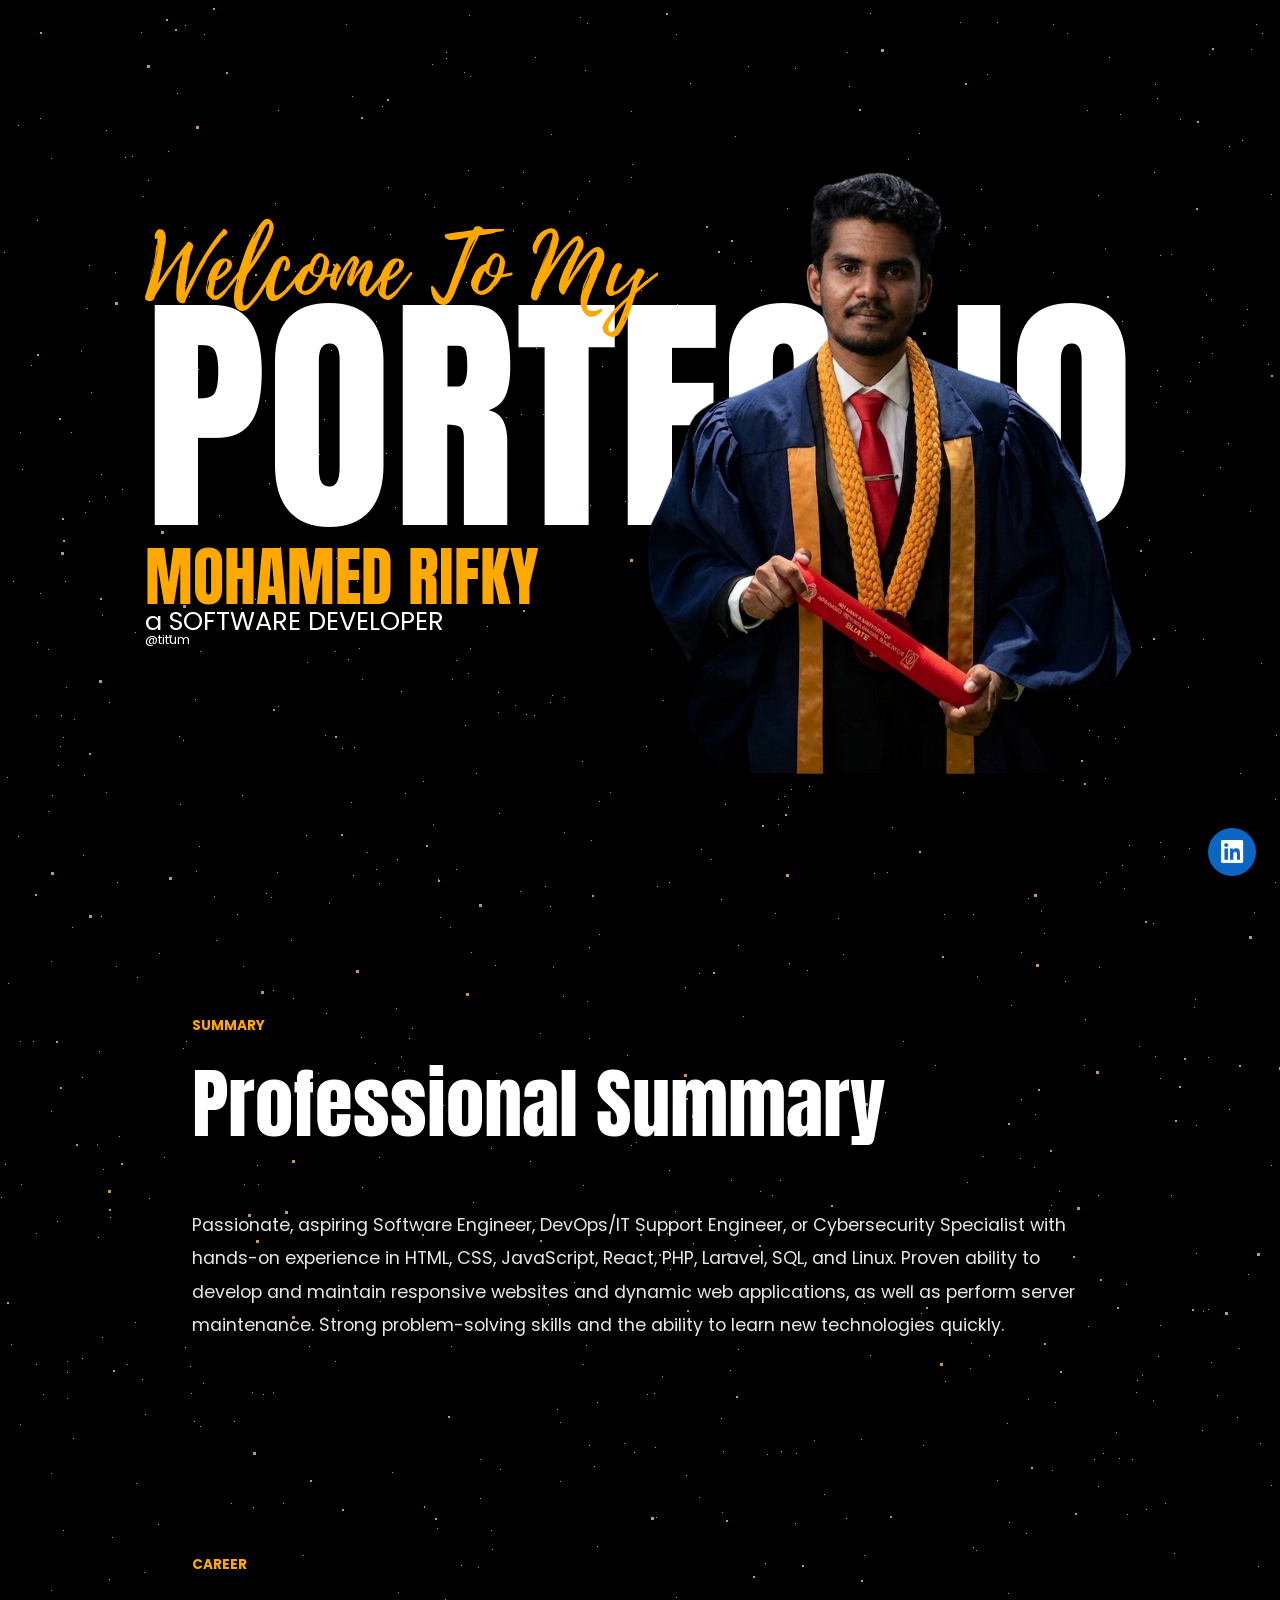
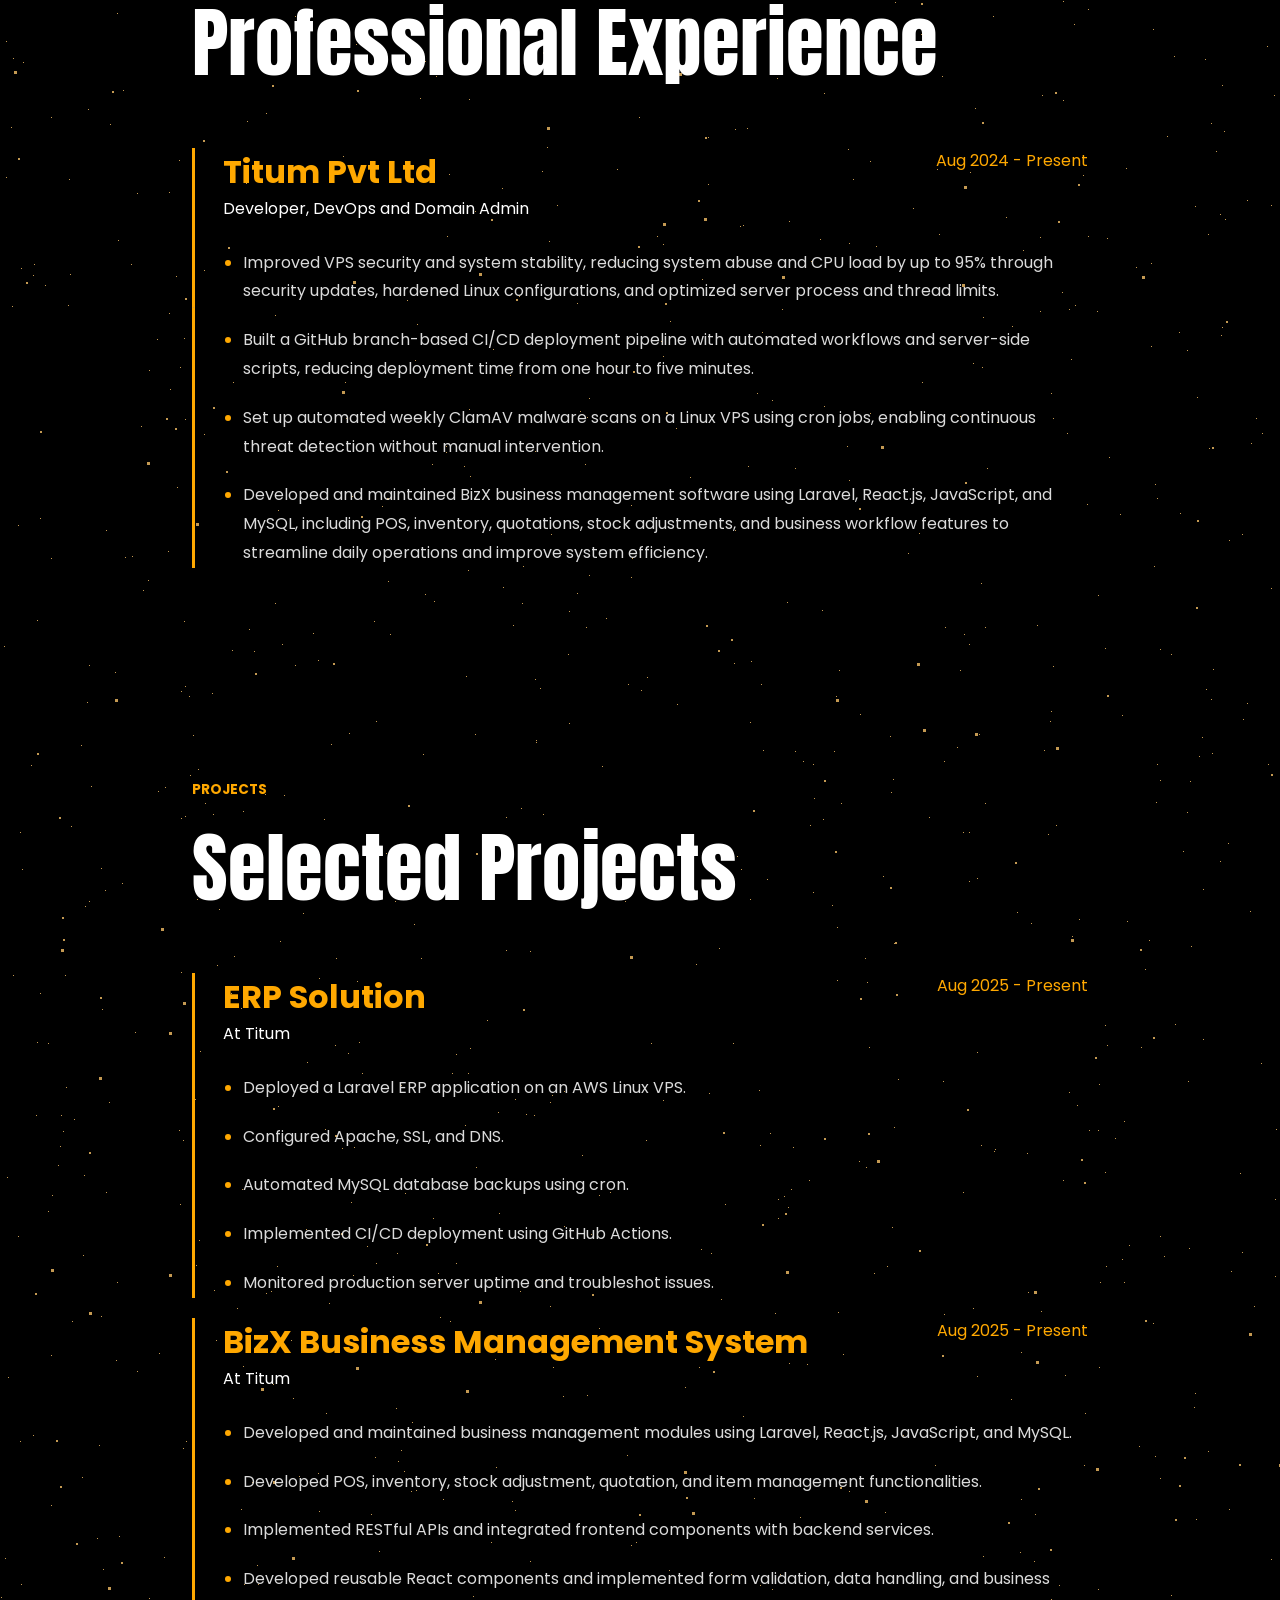
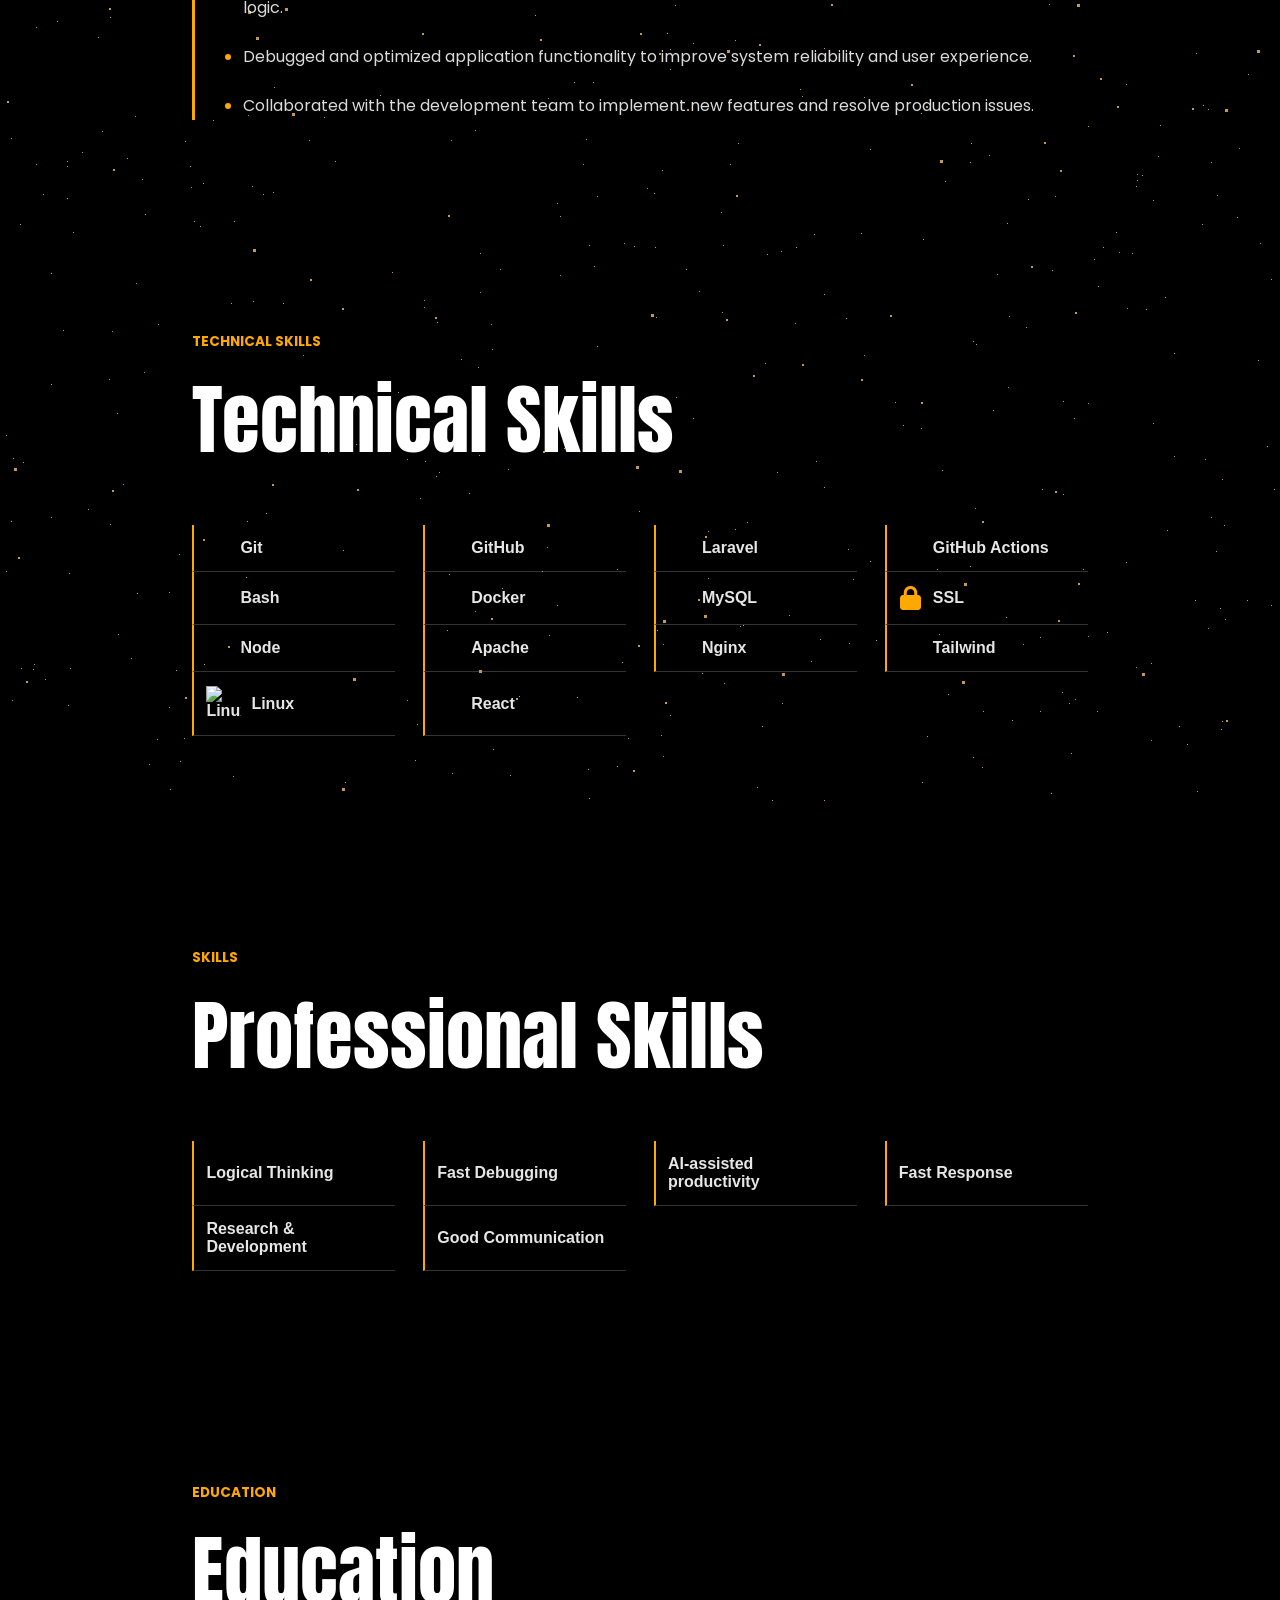
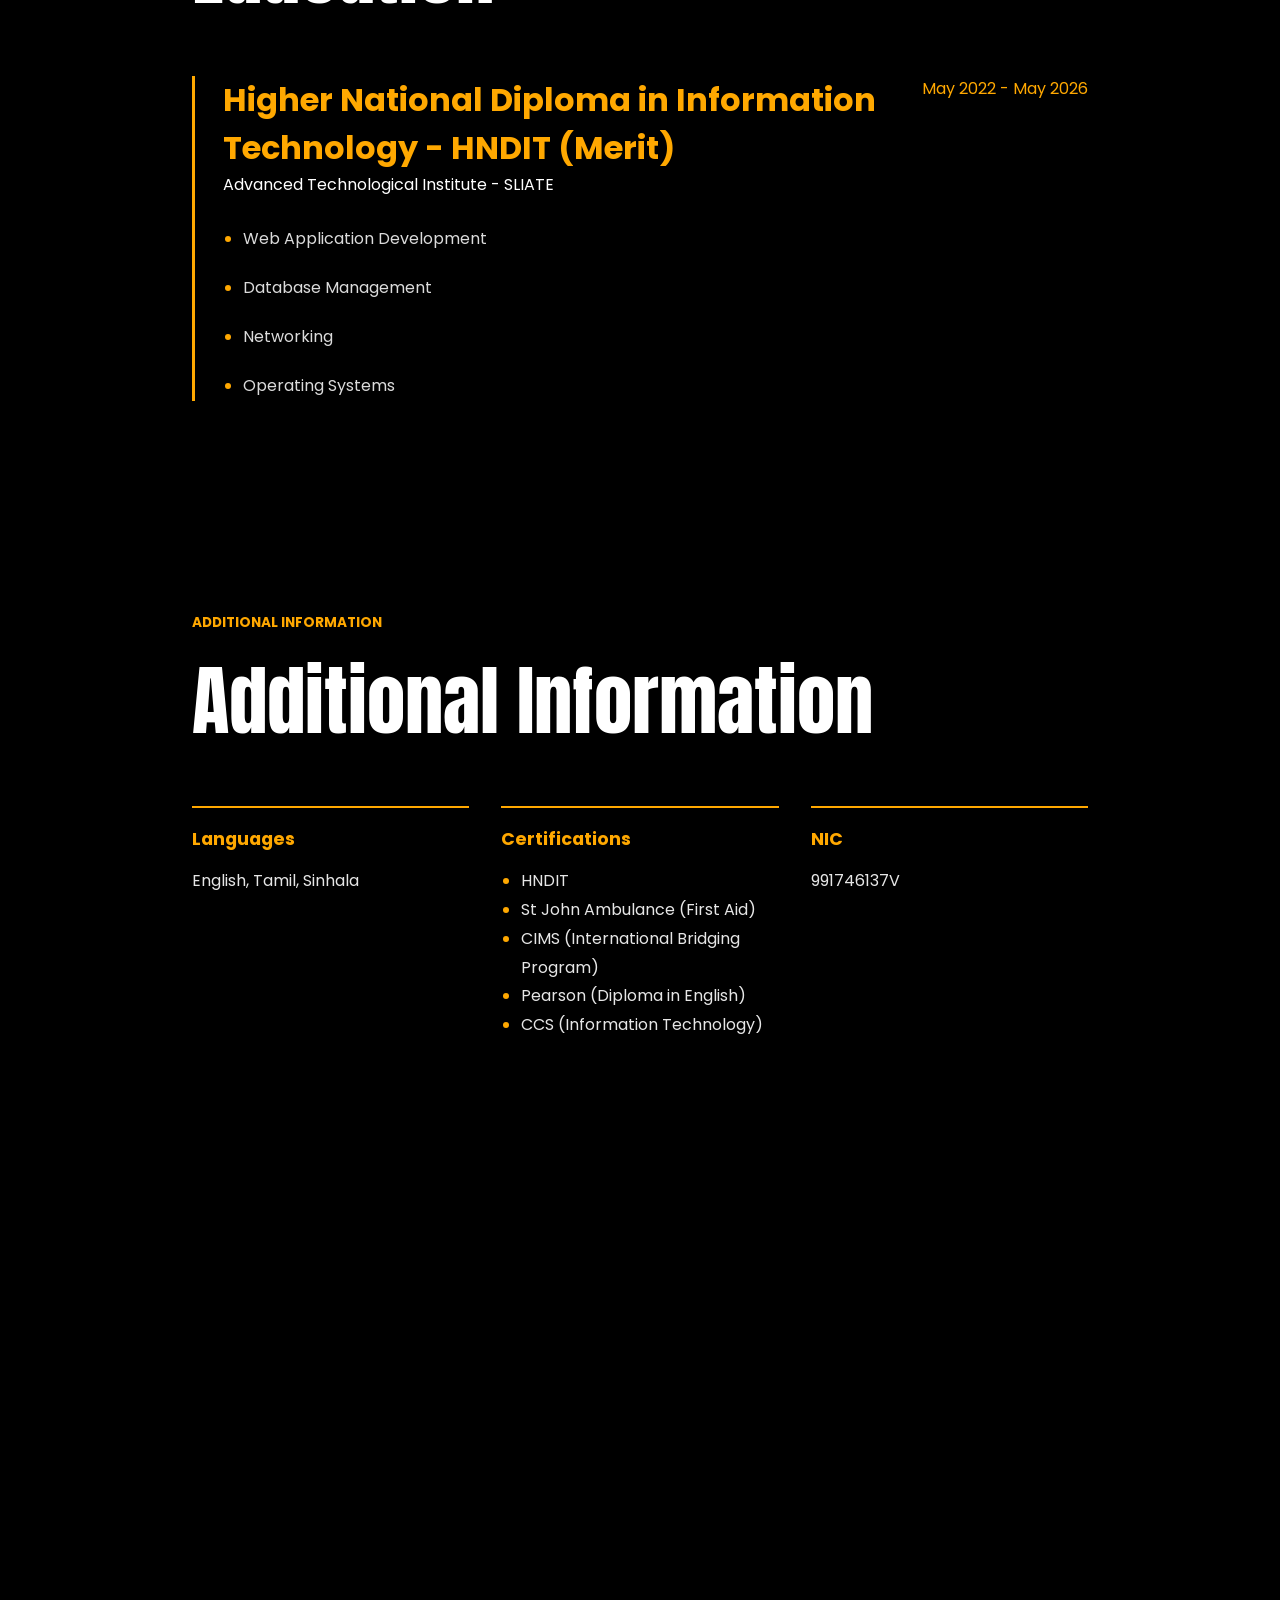
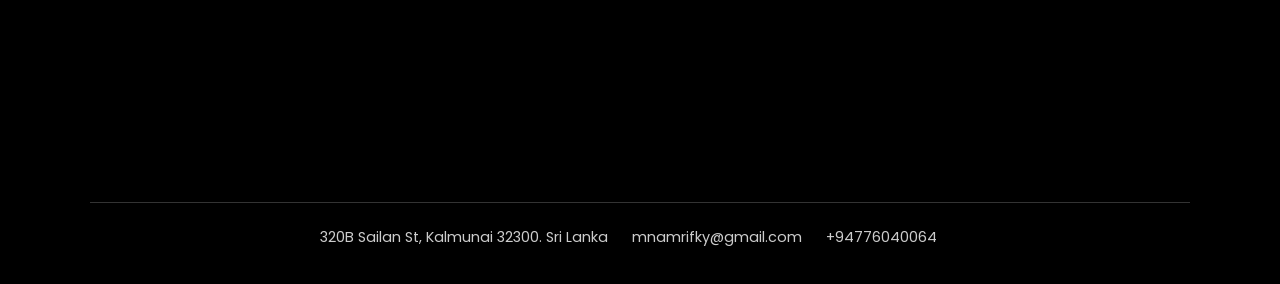
==== commit 173f2931: "feat: other sections" ====
--- a/index.html
+++ b/index.html
@@ -20,6 +20,10 @@
       rel="stylesheet"
       href="https://cdnjs.cloudflare.com/ajax/libs/font-awesome/6.4.0/css/all.min.css"
     />
+    <link
+      rel="stylesheet"
+      href="https://cdn.jsdelivr.net/gh/devicons/devicon@v2.16.0/devicon.min.css"
+    />
   </head>
   <body>
     <div class="bg-animation">
@@ -46,6 +50,24 @@
       </div>
     </section>
 
+    <section
+      class="professionalExp profile-summary"
+      aria-labelledby="summary-title"
+    >
+      <div class="experience-content">
+        <p class="experience-eyebrow">SUMMARY</p>
+        <h2 id="summary-title">Professional Summary</h2>
+        <p class="summary-copy">
+          Passionate, aspiring Software Engineer, DevOps/IT Support Engineer, or
+          Cybersecurity Specialist with hands-on experience in HTML, CSS,
+          JavaScript, React, PHP, Laravel, SQL, and Linux. Proven ability to
+          develop and maintain responsive websites and dynamic web applications,
+          as well as perform server maintenance. Strong problem-solving skills
+          and the ability to learn new technologies quickly.
+        </p>
+      </div>
+    </section>
+
     <section class="professionalExp" aria-labelledby="experience-title">
       <div class="experience-content">
         <p class="experience-eyebrow">CAREER</p>
@@ -88,6 +110,284 @@
       </div>
     </section>
 
-    <section class="about"></section>
+    <section class="professionalExp projects" aria-labelledby="projects-title">
+      <div class="experience-content">
+        <p class="experience-eyebrow">PROJECTS</p>
+        <h2 id="projects-title">Selected Projects</h2>
+
+        <article class="experience-entry">
+          <header class="experience-header">
+            <div>
+              <h3>ERP Solution</h3>
+              <p class="experience-role">At Titum</p>
+            </div>
+            <p class="experience-dates">Aug 2025 - Present</p>
+          </header>
+
+          <ul class="experience-highlights">
+            <li>Deployed a Laravel ERP application on an AWS Linux VPS.</li>
+            <li>Configured Apache, SSL, and DNS.</li>
+            <li>Automated MySQL database backups using cron.</li>
+            <li>Implemented CI/CD deployment using GitHub Actions.</li>
+            <li>Monitored production server uptime and troubleshot issues.</li>
+          </ul>
+        </article>
+
+        <article class="experience-entry">
+          <header class="experience-header">
+            <div>
+              <h3>BizX Business Management System</h3>
+              <p class="experience-role">At Titum</p>
+            </div>
+            <p class="experience-dates">Aug 2025 - Present</p>
+          </header>
+
+          <ul class="experience-highlights">
+            <li>
+              Developed and maintained business management modules using
+              Laravel, React.js, JavaScript, and MySQL.
+            </li>
+            <li>
+              Developed POS, inventory, stock adjustment, quotation, and item
+              management functionalities.
+            </li>
+            <li>
+              Implemented RESTful APIs and integrated frontend components with
+              backend services.
+            </li>
+            <li>
+              Developed reusable React components and implemented form
+              validation, data handling, and business logic.
+            </li>
+            <li>
+              Debugged and optimized application functionality to improve system
+              reliability and user experience.
+            </li>
+            <li>
+              Collaborated with the development team to implement new features
+              and resolve production issues.
+            </li>
+          </ul>
+        </article>
+      </div>
+    </section>
+
+    <section
+      class="professionalExp skills-section"
+      aria-labelledby="skills-title"
+    >
+      <div class="experience-content">
+        <p class="experience-eyebrow">TECHNICAL SKILLS</p>
+        <h2 id="skills-title">Technical Skills</h2>
+
+        <ul class="skills-list">
+          <li>
+            <i
+              class="devicon-git-plain colored skill-icon"
+              aria-hidden="true"
+            ></i
+            ><span>Git</span>
+          </li>
+          <li>
+            <i
+              class="devicon-github-original colored skill-icon"
+              aria-hidden="true"
+            ></i
+            ><span>GitHub</span>
+          </li>
+          <li>
+            <i
+              class="devicon-laravel-original colored skill-icon"
+              aria-hidden="true"
+            ></i
+            ><span>Laravel</span>
+          </li>
+          <li>
+            <i
+              class="devicon-githubactions-plain colored skill-icon"
+              aria-hidden="true"
+            ></i
+            ><span>GitHub Actions</span>
+          </li>
+          <li>
+            <i
+              class="devicon-bash-plain colored skill-icon"
+              aria-hidden="true"
+            ></i
+            ><span>Bash</span>
+          </li>
+          <li>
+            <i
+              class="devicon-docker-plain colored skill-icon"
+              aria-hidden="true"
+            ></i
+            ><span>Docker</span>
+          </li>
+          <li>
+            <i
+              class="devicon-mysql-plain colored skill-icon"
+              aria-hidden="true"
+            ></i
+            ><span>MySQL</span>
+          </li>
+          <li>
+            <i class="fa-solid fa-lock skill-icon" aria-hidden="true"></i
+            ><span>SSL</span>
+          </li>
+          <li>
+            <i
+              class="devicon-nodejs-plain colored skill-icon"
+              aria-hidden="true"
+            ></i
+            ><span>Node</span>
+          </li>
+          <li>
+            <i
+              class="devicon-apache-plain colored skill-icon"
+              aria-hidden="true"
+            ></i
+            ><span>Apache</span>
+          </li>
+          <li>
+            <i
+              class="devicon-nginx-original colored skill-icon"
+              aria-hidden="true"
+            ></i
+            ><span>Nginx</span>
+          </li>
+          <li>
+            <i
+              class="devicon-tailwindcss-original colored skill-icon"
+              aria-hidden="true"
+            ></i
+            ><span>Tailwind</span>
+          </li>
+          <li>
+            <img
+              src="https://cdn.jsdelivr.net/gh/devicons/devicon@latest/icons/linux/linux-original.svg"
+              class="linux-icon"
+              alt="Linux"
+            /><span>Linux</span>
+          </li>
+          <li>
+            <i
+              class="devicon-react-original colored skill-icon"
+              aria-hidden="true"
+            ></i
+            ><span>React</span>
+          </li>
+        </ul>
+      </div>
+    </section>
+
+    <section
+      class="professionalExp skills-section"
+      aria-labelledby="professional-skills-title"
+    >
+      <div class="experience-content">
+        <p class="experience-eyebrow">SKILLS</p>
+        <h2 id="professional-skills-title">Professional Skills</h2>
+
+        <ul class="skills-list">
+          <li>Logical Thinking</li>
+          <li>Fast Debugging</li>
+          <li>AI-assisted productivity</li>
+          <li>Fast Response</li>
+          <li>Research &amp; Development</li>
+          <li>Good Communication</li>
+        </ul>
+      </div>
+    </section>
+
+    <section
+      class="professionalExp education-section"
+      aria-labelledby="education-title"
+    >
+      <div class="experience-content">
+        <p class="experience-eyebrow">EDUCATION</p>
+        <h2 id="education-title">Education</h2>
+
+        <article class="experience-entry">
+          <header class="experience-header">
+            <div>
+              <h3>
+                Higher National Diploma in Information Technology - HNDIT
+                (Merit)
+              </h3>
+              <p class="experience-role">
+                Advanced Technological Institute - SLIATE
+              </p>
+            </div>
+            <p class="experience-dates">May 2022 - May 2026</p>
+          </header>
+
+          <ul class="experience-highlights">
+            <li>Web Application Development</li>
+            <li>Database Management</li>
+            <li>Networking</li>
+            <li>Operating Systems</li>
+          </ul>
+        </article>
+      </div>
+    </section>
+
+    <section
+      class="professionalExp additional-info"
+      aria-labelledby="additional-info-title"
+    >
+      <div class="experience-content">
+        <p class="experience-eyebrow">ADDITIONAL INFORMATION</p>
+        <h2 id="additional-info-title">Additional Information</h2>
+
+        <div class="additional-info-grid">
+          <section
+            class="additional-info-group"
+            aria-labelledby="languages-title"
+          >
+            <h3 id="languages-title">Languages</h3>
+            <p>English, Tamil, Sinhala</p>
+          </section>
+
+          <section
+            class="additional-info-group"
+            aria-labelledby="certifications-title"
+          >
+            <h3 id="certifications-title">Certifications</h3>
+            <ul>
+              <li>HNDIT</li>
+              <li>St John Ambulance (First Aid)</li>
+              <li>CIMS (International Bridging Program)</li>
+              <li>Pearson (Diploma in English)</li>
+              <li>CCS (Information Technology)</li>
+            </ul>
+          </section>
+
+          <section class="additional-info-group" aria-labelledby="nic-title">
+            <h3 id="nic-title">NIC</h3>
+            <p>991746137V</p>
+          </section>
+        </div>
+      </div>
+    </section>
+
+    <footer class="site-footer" aria-label="Contact information">
+      <ul class="footer-contact">
+        <li><address>320B Sailan St, Kalmunai 32300. Sri Lanka</address></li>
+        <li><a href="mailto:mnamrifky@gmail.com">mnamrifky@gmail.com</a></li>
+        <li><a href="tel:+94776040064">+94776040064</a></li>
+        <li>
+          <a
+            class="linkedin-link"
+            href="https://www.linkedin.com/in/rifky-mohamed-585111218"
+            target="_blank"
+            rel="noopener noreferrer"
+            aria-label="LinkedIn profile"
+            title="LinkedIn profile"
+          >
+            <i class="fa-brands fa-linkedin" aria-hidden="true"></i>
+          </a>
+        </li>
+      </ul>
+    </footer>
   </body>
 </html>
--- a/css/basicStyle.css
+++ b/css/basicStyle.css
@@ -36,5 +36,74 @@
   height: 100vh;
 }
 
+.linux-icon {
+  width: 35px;
+  height: 35px;
+}
 
+.site-footer {
+  width: min(100%, 1100px);
+  padding: 24px 8vw 36px;
+  border-top: 1px solid rgba(255, 255, 255, 0.2);
+  color: rgba(255, 255, 255, 0.8);
+  font-family: "Poppins", sans-serif;
+  font-size: 0.9rem;
+}
 
+.footer-contact {
+  display: flex;
+  justify-content: center;
+  flex-wrap: wrap;
+  gap: 12px 24px;
+  list-style: none;
+  text-align: center;
+}
+
+.footer-contact address {
+  font-style: normal;
+}
+
+.footer-contact a {
+  color: inherit;
+  text-decoration: none;
+}
+
+.footer-contact a:hover {
+  color: var(--text-yellow);
+  text-decoration: underline;
+}
+
+.footer-contact .linkedin-link {
+  position: fixed;
+  right: 24px;
+  bottom: 24px;
+  z-index: 1001;
+  display: inline-flex;
+  width: 48px;
+  height: 48px;
+  align-items: center;
+  justify-content: center;
+  border-radius: 50%;
+  background: #0a66c2;
+  color: #fff;
+  font-size: 1.6rem;
+  cursor: pointer;
+}
+
+.footer-contact .linkedin-link:hover {
+  background: #004182;
+  color: #fff;
+  text-decoration: none;
+}
+
+.footer-contact .linkedin-link:focus-visible {
+  outline: 3px solid var(--text-yellow);
+  outline-offset: 3px;
+}
+
+@media (max-width: 640px) {
+  .footer-contact .linkedin-link {
+    right: 16px;
+    bottom: 16px;
+  }
+}
--- a/css/backGroundAnimation.css
+++ b/css/backGroundAnimation.css
@@ -4,6 +4,7 @@
   left: 0;
   width: 100%;
   height: 100%;
+  pointer-events: none;
 }
 
 .bg-animation {
@@ -3332,4 +3333,4 @@
   to {
     transform: translateY(-2000px);
   }
-}+}
--- a/css/section2/professionalExp.css
+++ b/css/section2/professionalExp.css
@@ -1,7 +1,8 @@
 .professionalExp {
   width: min(100%, 1100px);
-  min-height: 100vh;
+  min-height: auto;
   height: auto;
+  margin-top: 20px;
   padding: 96px 8vw;
   display: flex;
   align-items: center;
@@ -11,6 +12,13 @@
 
 .experience-content {
   width: 100%;
+}
+
+.summary-copy {
+  max-width: 900px;
+  color: rgba(255, 255, 255, 0.9);
+  font-size: 1.1rem;
+  line-height: 1.9;
 }
 
 .experience-eyebrow {
@@ -31,6 +39,10 @@
 .experience-entry {
   padding-left: 28px;
   border-left: 3px solid var(--text-yellow);
+}
+
+.projects .experience-entry + .experience-entry {
+  margin-top: 20px;
 }
 
 .experience-header {
@@ -66,6 +78,59 @@
 }
 
 .experience-highlights li::marker {
+  color: var(--text-yellow);
+}
+
+.skills-list {
+  display: grid;
+  grid-template-columns: repeat(auto-fit, minmax(165px, 1fr));
+  gap: 0 28px;
+  list-style: none;
+  color: rgba(255, 255, 255, 0.9);
+}
+
+.skills-list li {
+  display: flex;
+  align-items: center;
+  gap: 10px;
+  padding: 14px 12px;
+  border-bottom: 1px solid rgba(255, 255, 255, 0.2);
+  border-left: 2px solid var(--text-yellow);
+  font-weight: 600;
+}
+
+.skill-icon {
+  flex: 0 0 1.5rem;
+  color: var(--text-yellow);
+  font-size: 1.5rem;
+  line-height: 1;
+  text-align: center;
+}
+
+.additional-info-grid {
+  display: grid;
+  grid-template-columns: repeat(auto-fit, minmax(220px, 1fr));
+  gap: 32px;
+}
+
+.additional-info-group {
+  padding-top: 16px;
+  border-top: 2px solid var(--text-yellow);
+  color: rgba(255, 255, 255, 0.9);
+  line-height: 1.8;
+}
+
+.additional-info-group h3 {
+  margin-bottom: 12px;
+  color: var(--text-yellow);
+  font-size: 1.1rem;
+}
+
+.additional-info-group ul {
+  padding-left: 20px;
+}
+
+.additional-info-group li::marker {
   color: var(--text-yellow);
 }
 
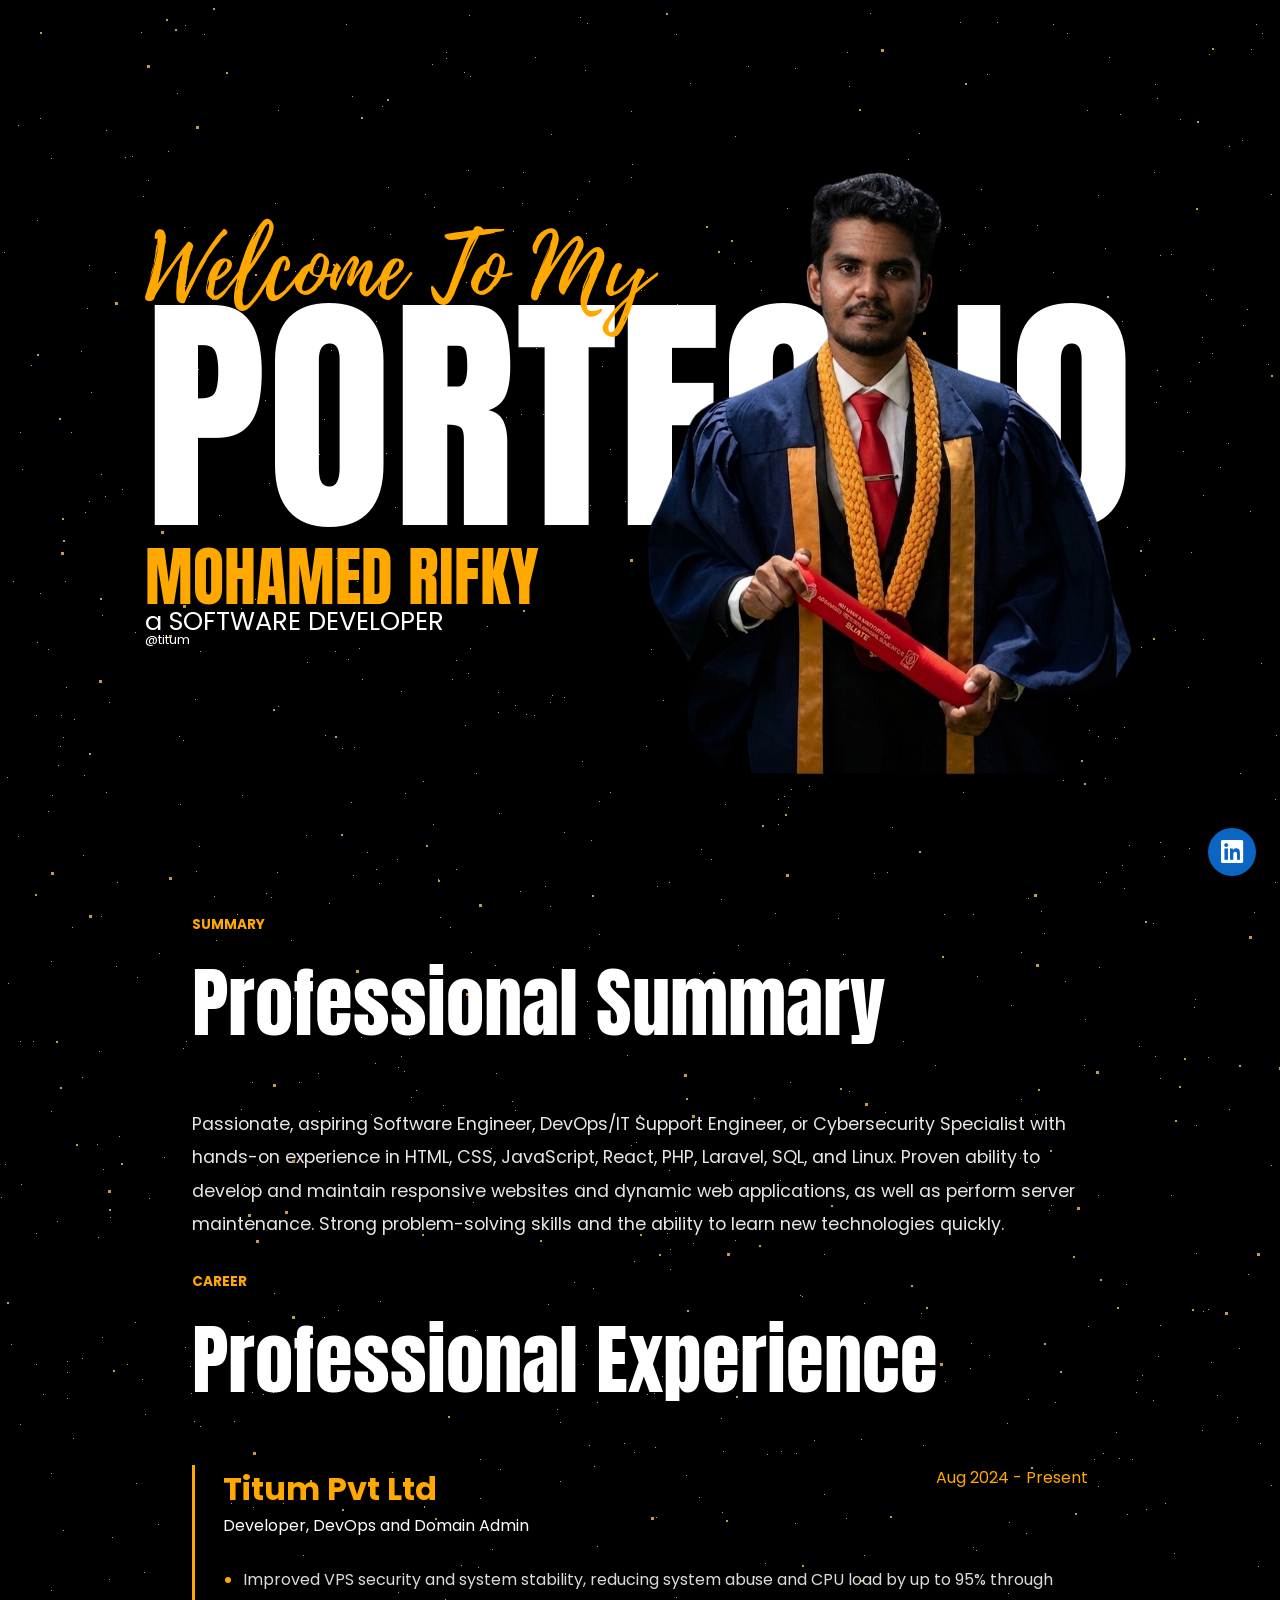
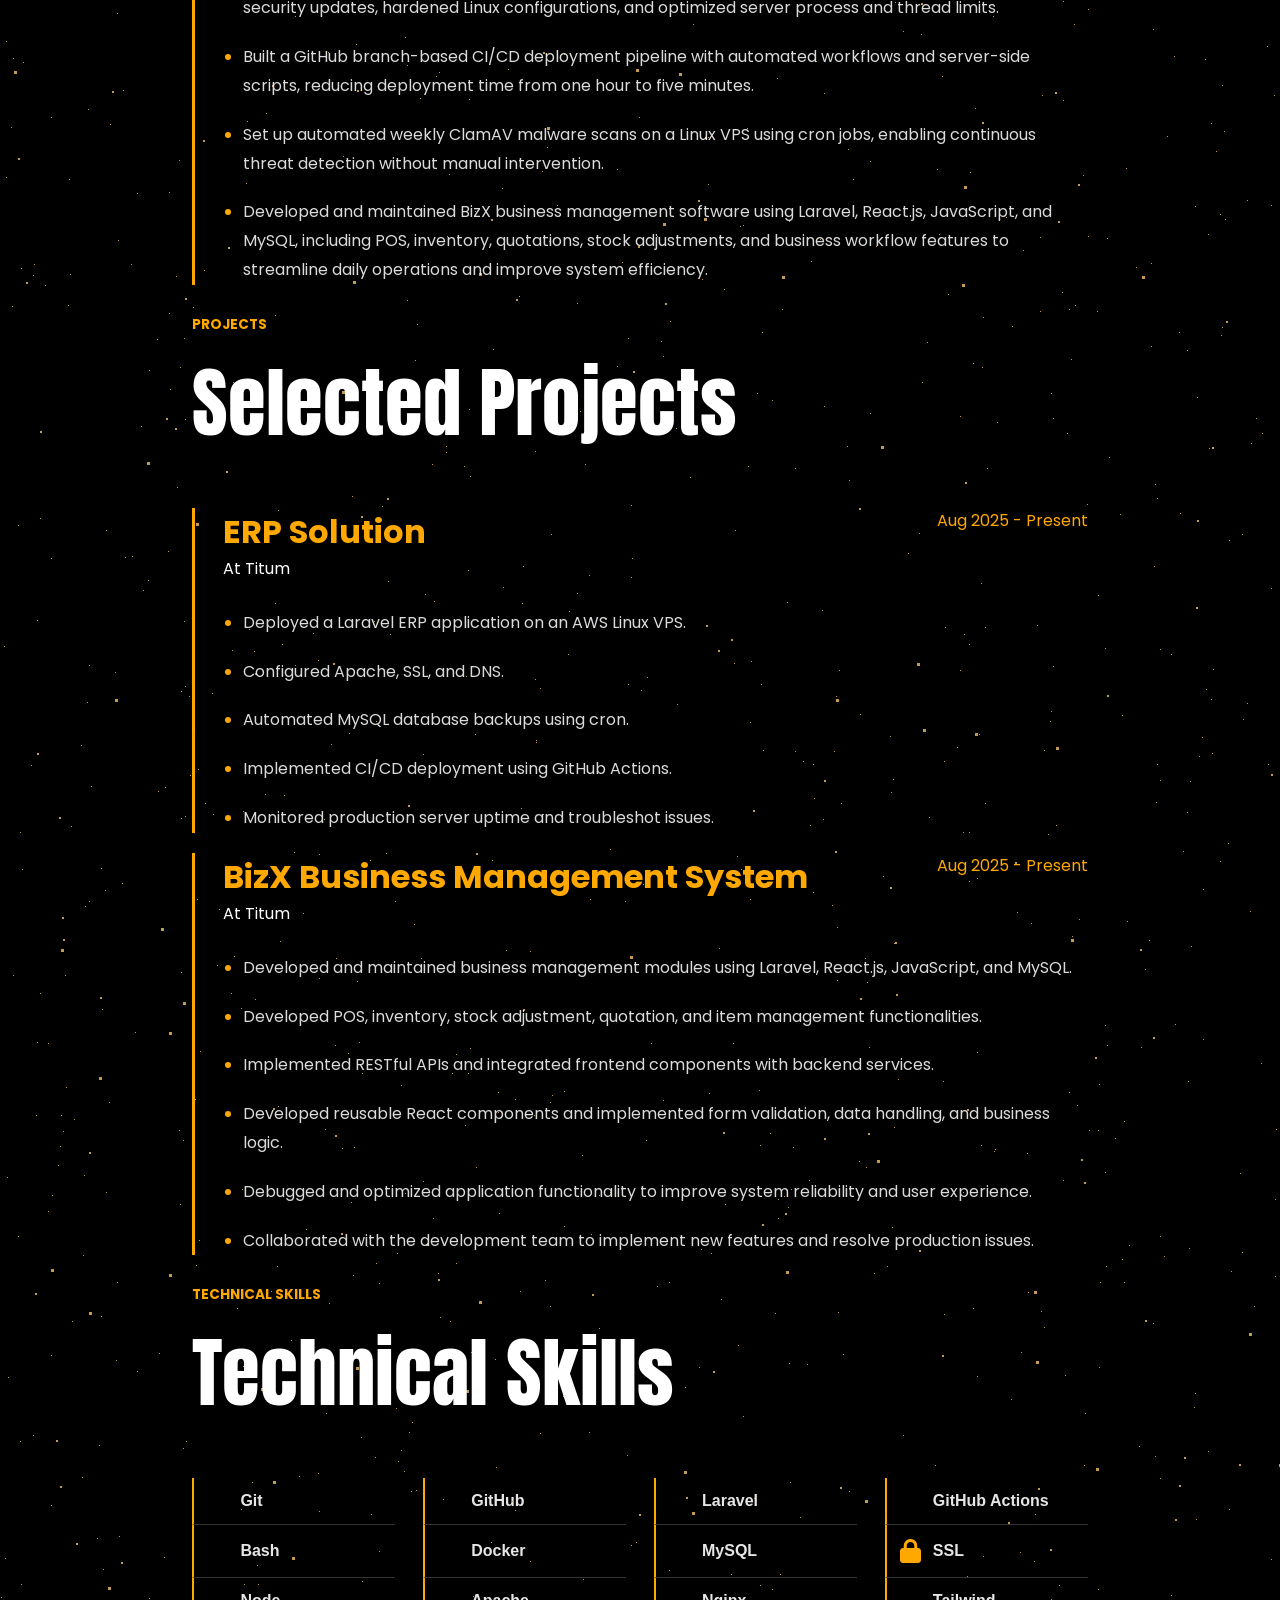
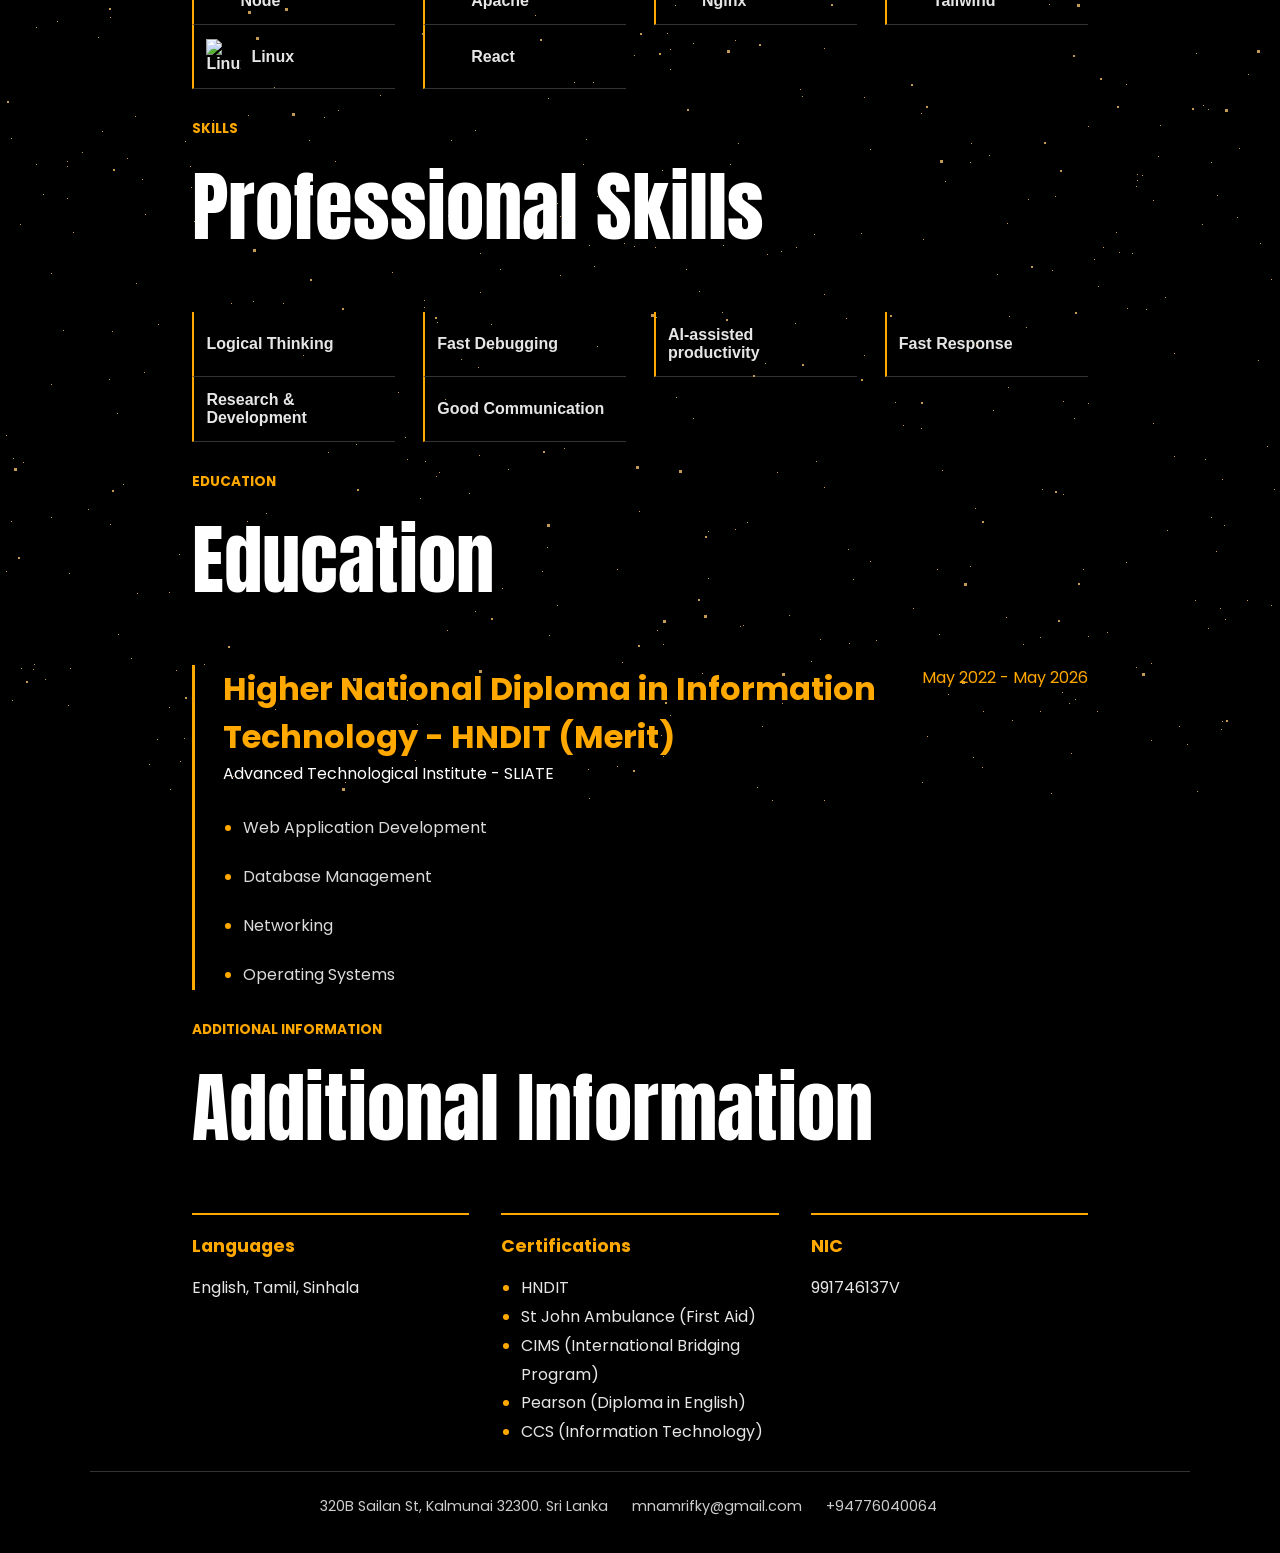
==== commit 116950ea: "feat: some css changes" ====
--- a/index.html
+++ b/index.html
@@ -340,19 +340,13 @@
         <h2 id="additional-info-title">Additional Information</h2>
 
         <div class="additional-info-grid">
-          <section
-            class="additional-info-group"
-            aria-labelledby="languages-title"
-          >
-            <h3 id="languages-title">Languages</h3>
+          <div class="additional-info-group">
+            <h3>Languages</h3>
             <p>English, Tamil, Sinhala</p>
-          </section>
-
-          <section
-            class="additional-info-group"
-            aria-labelledby="certifications-title"
-          >
-            <h3 id="certifications-title">Certifications</h3>
+          </div>
+
+          <div class="additional-info-group">
+            <h3>Certifications</h3>
             <ul>
               <li>HNDIT</li>
               <li>St John Ambulance (First Aid)</li>
@@ -360,12 +354,12 @@
               <li>Pearson (Diploma in English)</li>
               <li>CCS (Information Technology)</li>
             </ul>
-          </section>
-
-          <section class="additional-info-group" aria-labelledby="nic-title">
-            <h3 id="nic-title">NIC</h3>
+          </div>
+
+          <div class="additional-info-group">
+            <h3>NIC</h3>
             <p>991746137V</p>
-          </section>
+          </div>
         </div>
       </div>
     </section>
--- a/css/section2/professionalExp.css
+++ b/css/section2/professionalExp.css
@@ -2,8 +2,7 @@
   width: min(100%, 1100px);
   min-height: auto;
   height: auto;
-  margin-top: 20px;
-  padding: 96px 8vw;
+  padding: 15px 8vw;
   display: flex;
   align-items: center;
   color: var(--text-white);
@@ -113,6 +112,10 @@
   gap: 32px;
 }
 
+.additional-info {
+  padding-bottom: 24px;
+}
+
 .additional-info-group {
   padding-top: 16px;
   border-top: 2px solid var(--text-yellow);
@@ -171,6 +174,10 @@
     padding: 80px 24px;
   }
 
+  .additional-info {
+    padding-bottom: 24px;
+  }
+
   .professionalExp h2 {
     margin-bottom: 32px;
   }
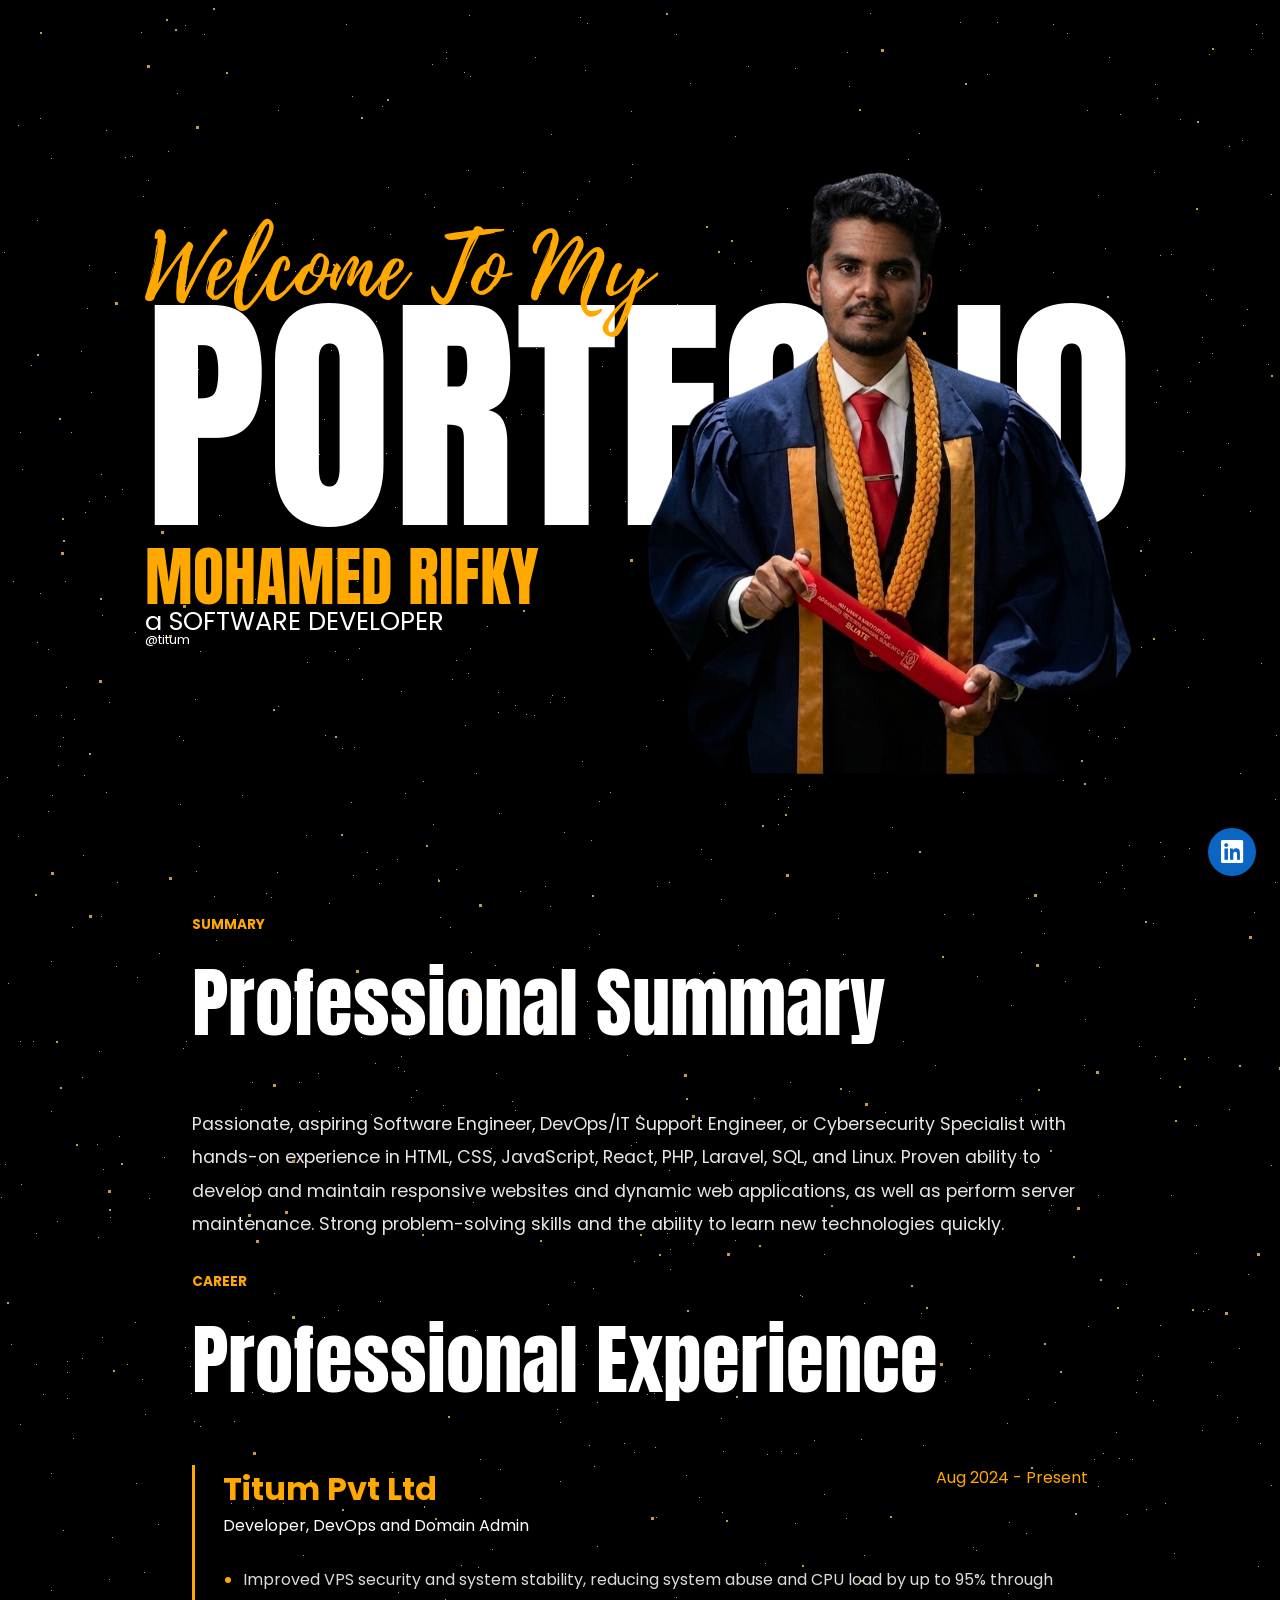
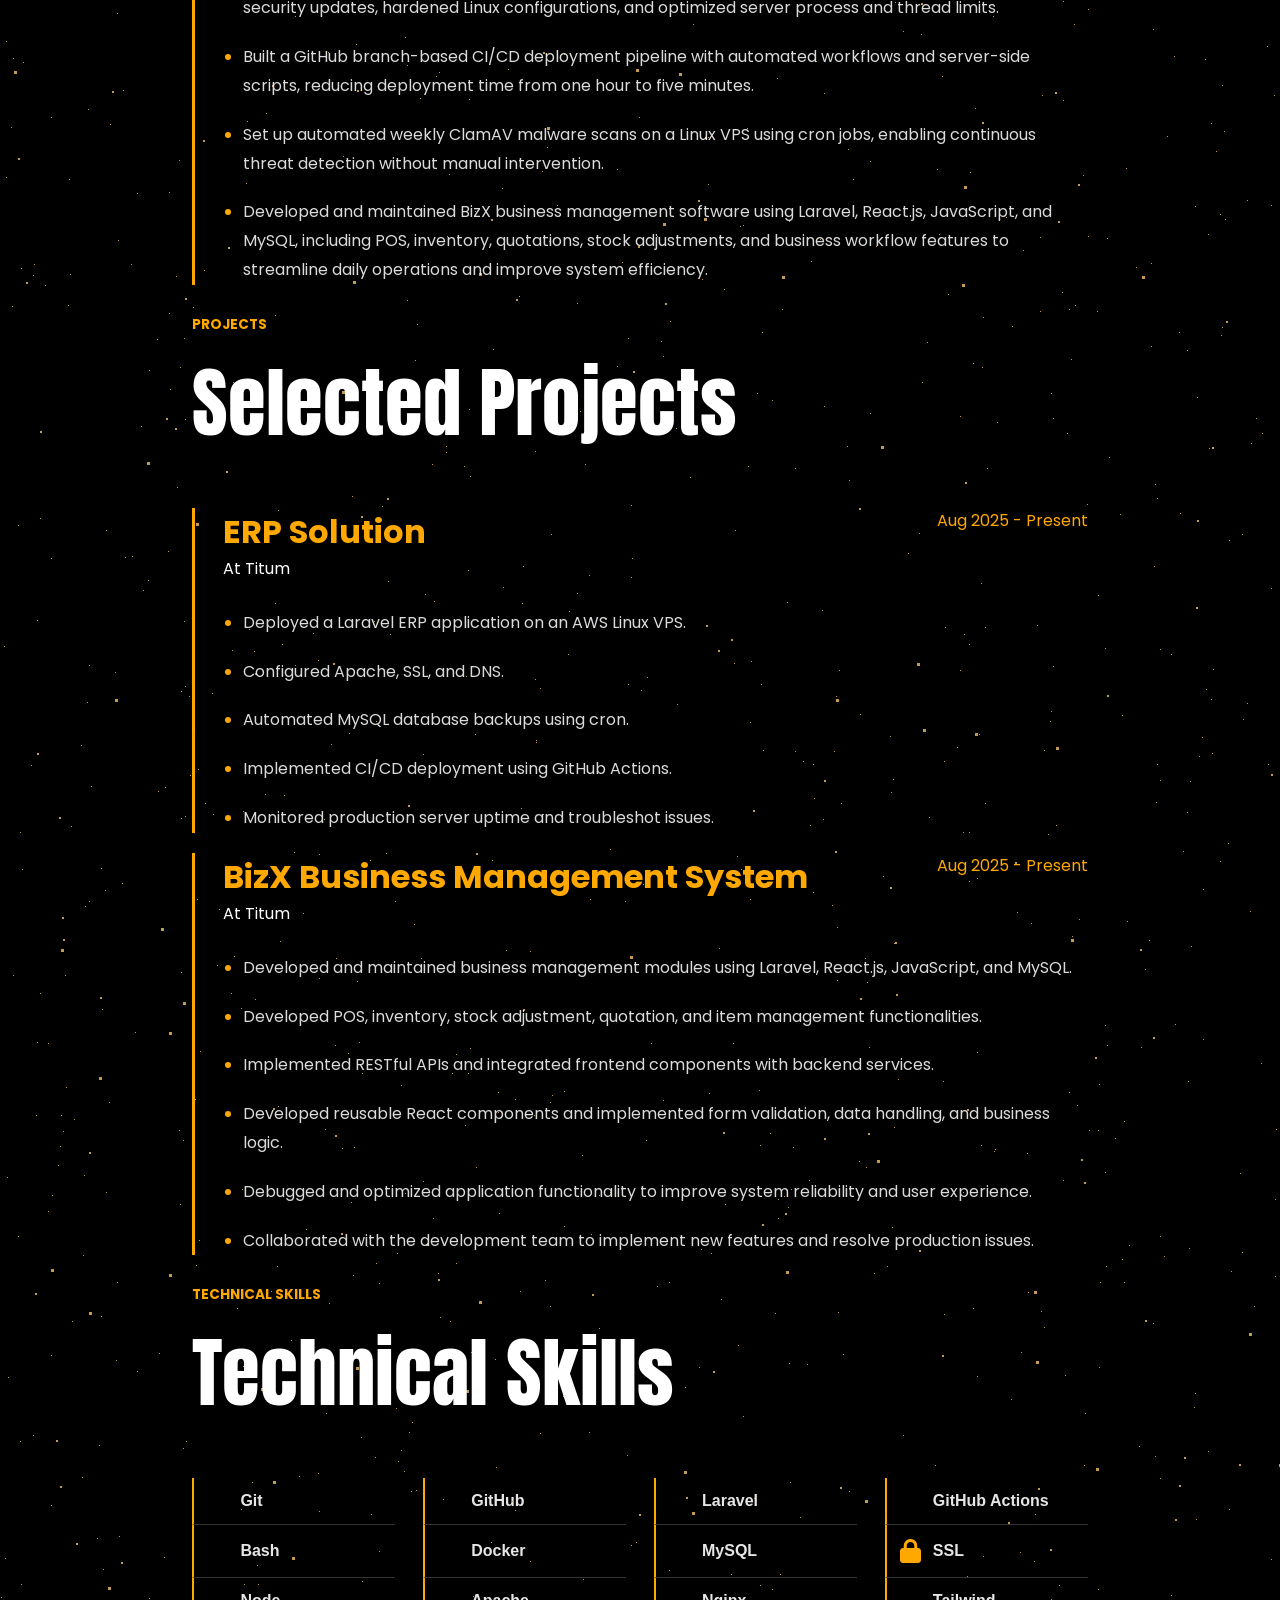
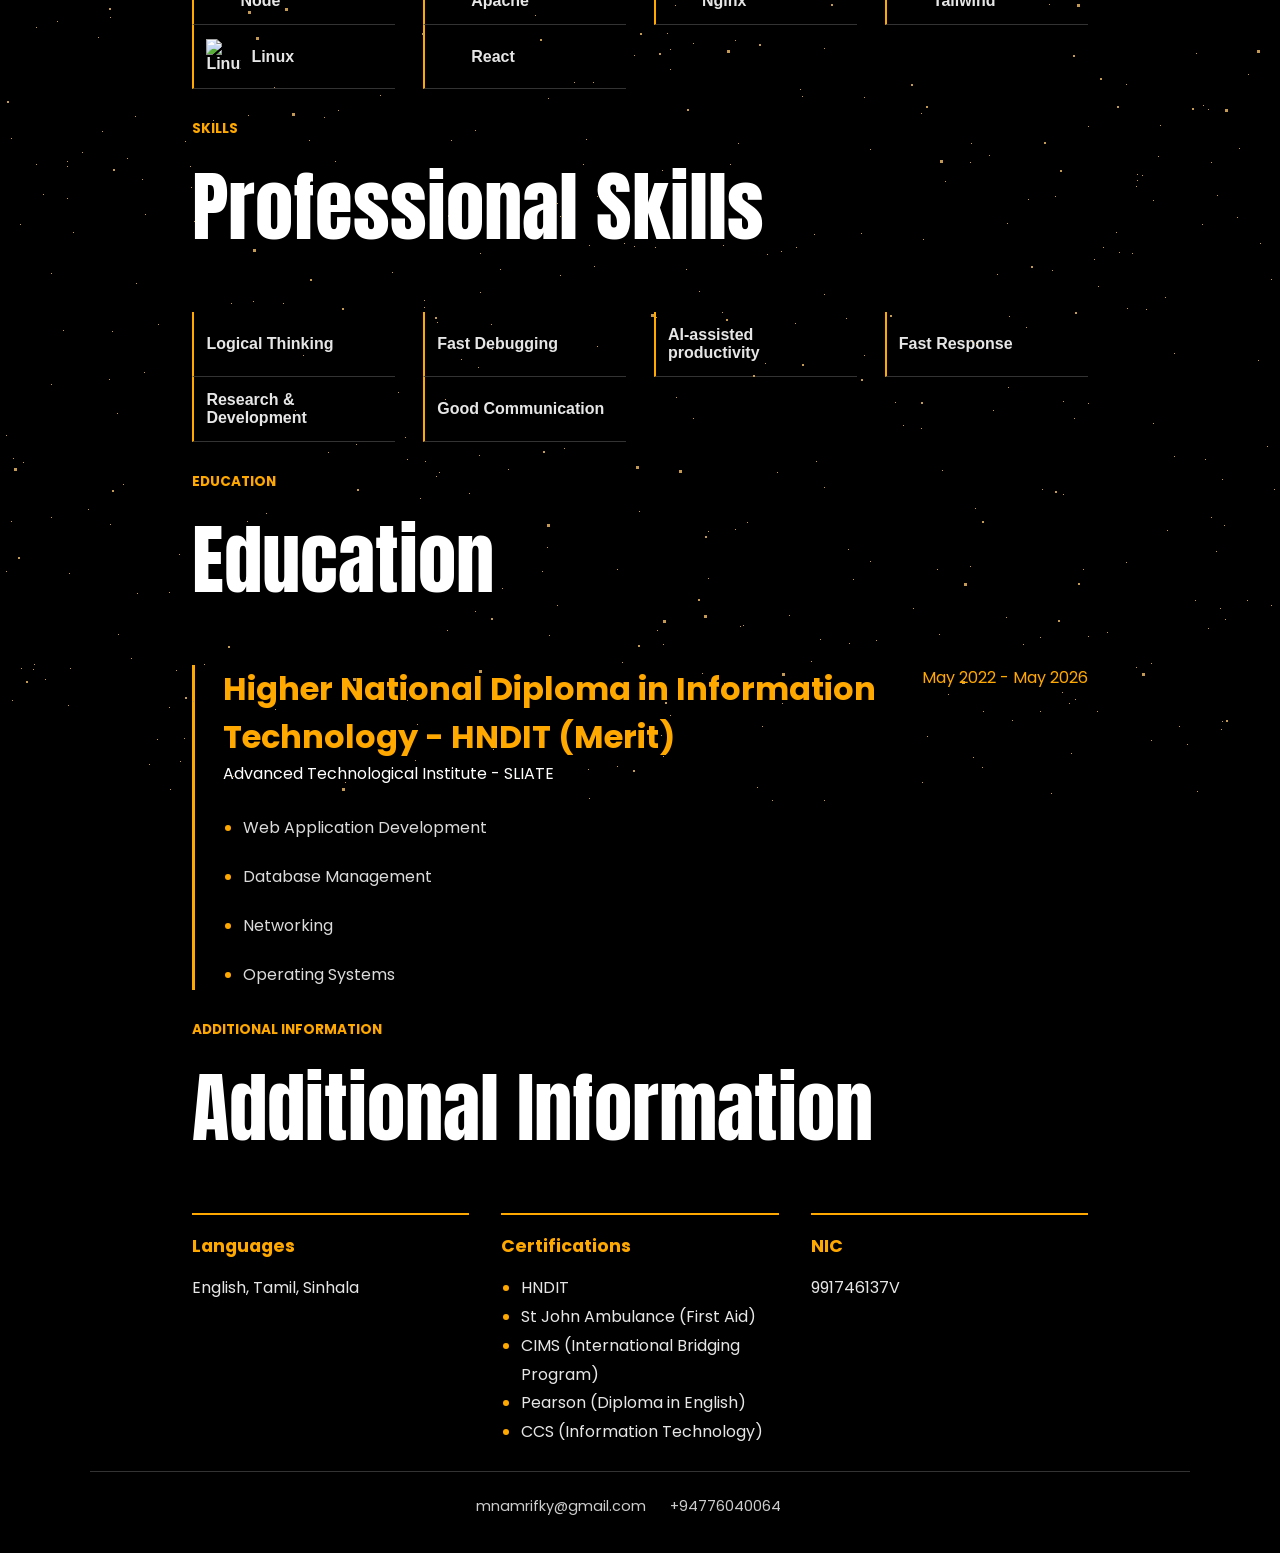
==== commit 98188015: "feat: remove address" ====
--- a/index.html
+++ b/index.html
@@ -366,7 +366,7 @@
 
     <footer class="site-footer" aria-label="Contact information">
       <ul class="footer-contact">
-        <li><address>320B Sailan St, Kalmunai 32300. Sri Lanka</address></li>
+        <!-- <li><address>320B Sailan St, Kalmunai 32300. Sri Lanka</address></li> -->
         <li><a href="mailto:mnamrifky@gmail.com">mnamrifky@gmail.com</a></li>
         <li><a href="tel:+94776040064">+94776040064</a></li>
         <li>
--- a/css/section2/professionalExp.css
+++ b/css/section2/professionalExp.css
@@ -171,7 +171,7 @@
 @media (max-width: 640px) {
   .professionalExp {
     min-height: auto;
-    padding: 80px 24px;
+    padding: 15px 24px;
   }
 
   .additional-info {
